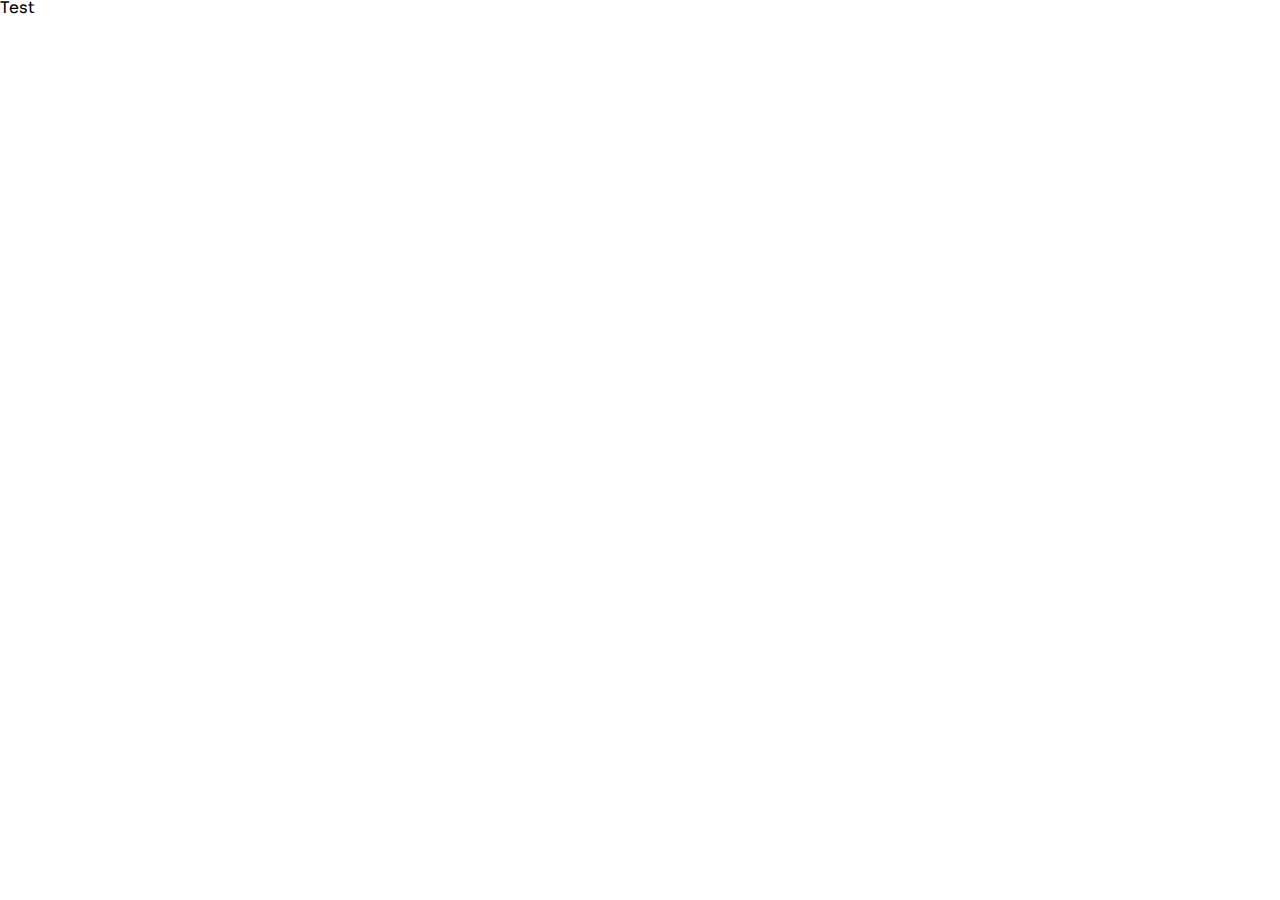
==== index.html @ 91baf174 "First commit" ====
<!DOCTYPE html>
<html lang="en">
  <head>
    <meta charset="UTF-8" />
    <meta name="viewport" content="width=device-width, initial-scale=1.0" />
    <title>Lucy - Established & Trusted Pet Care Service</title>

    <!-- Favicon -->
    <link
      rel="apple-touch-icon"
      sizes="57x57"
      href="./assets/favicon/apple-icon-57x57.png"
    />
    <link
      rel="apple-touch-icon"
      sizes="60x60"
      href="./assets/favicon/apple-icon-60x60.png"
    />
    <link
      rel="apple-touch-icon"
      sizes="72x72"
      href="./assets/favicon/apple-icon-72x72.png"
    />
    <link
      rel="apple-touch-icon"
      sizes="76x76"
      href="./assets/favicon/apple-icon-76x76.png"
    />
    <link
      rel="apple-touch-icon"
      sizes="114x114"
      href="./assets/favicon/apple-icon-114x114.png"
    />
    <link
      rel="apple-touch-icon"
      sizes="120x120"
      href="./assets/favicon/apple-icon-120x120.png"
    />
    <link
      rel="apple-touch-icon"
      sizes="144x144"
      href="./assets/favicon/apple-icon-144x144.png"
    />
    <link
      rel="apple-touch-icon"
      sizes="152x152"
      href="./assets/favicon/apple-icon-152x152.png"
    />
    <link
      rel="apple-touch-icon"
      sizes="180x180"
      href="./assets/favicon/apple-icon-180x180.png"
    />
    <link
      rel="icon"
      type="image/png"
      sizes="192x192"
      href="./assets/favicon/android-icon-192x192.png"
    />
    <link
      rel="icon"
      type="image/png"
      sizes="32x32"
      href="./assets/favicon/favicon-32x32.png"
    />
    <link
      rel="icon"
      type="image/png"
      sizes="96x96"
      href="./assets/favicon/favicon-96x96.png"
    />
    <link
      rel="icon"
      type="image/png"
      sizes="16x16"
      href="./assets/favicon/favicon-16x16.png"
    />
    <link rel="manifest" href="./assets/favicon/manifest.json" />
    <meta name="msapplication-TileColor" content="#ffffff" />
    <meta
      name="msapplication-TileImage"
      content="./assets/favicon/ms-icon-144x144.png"
    />
    <meta name="theme-color" content="#ffffff" />

    <!-- Reset CSS -->
    <link rel="stylesheet" href="./assets/css/reset.css" />

    <!-- Embed fonts -->
    <link rel="preconnect" href="https://fonts.googleapis.com" />
    <link rel="preconnect" href="https://fonts.gstatic.com" crossorigin />
    <link
      href="https://fonts.googleapis.com/css2?family=Poppins:wght@300;400;500;600&family=Sora:wght@400;600;700;800&display=swap"
      rel="stylesheet"
    />

    <!-- Styles -->
    <link rel="stylesheet" href="./assets/css/styles.css" />
  </head>
  <body>
    <h1>Test</h1>
  </body>
</html>
---- assets/css/styles.css ----
*,
&::before,
*::after {
  margin: 0;
  padding: 0;
  box-sizing: border-box;
  scroll-behavior: smooth;
}

html {
  font-size: 62.5%;
}

body {
  font-family: 'Poppins', sans-serif;
  font-size: 1.6rem;
}

h1,
h2,
h3,
h4,
h5,
h6 {
  font-family: 'Sora', sans-serif;
}

input,
textarea,
select,
button {
  font-size: inherit;
  font-family: inherit;
}
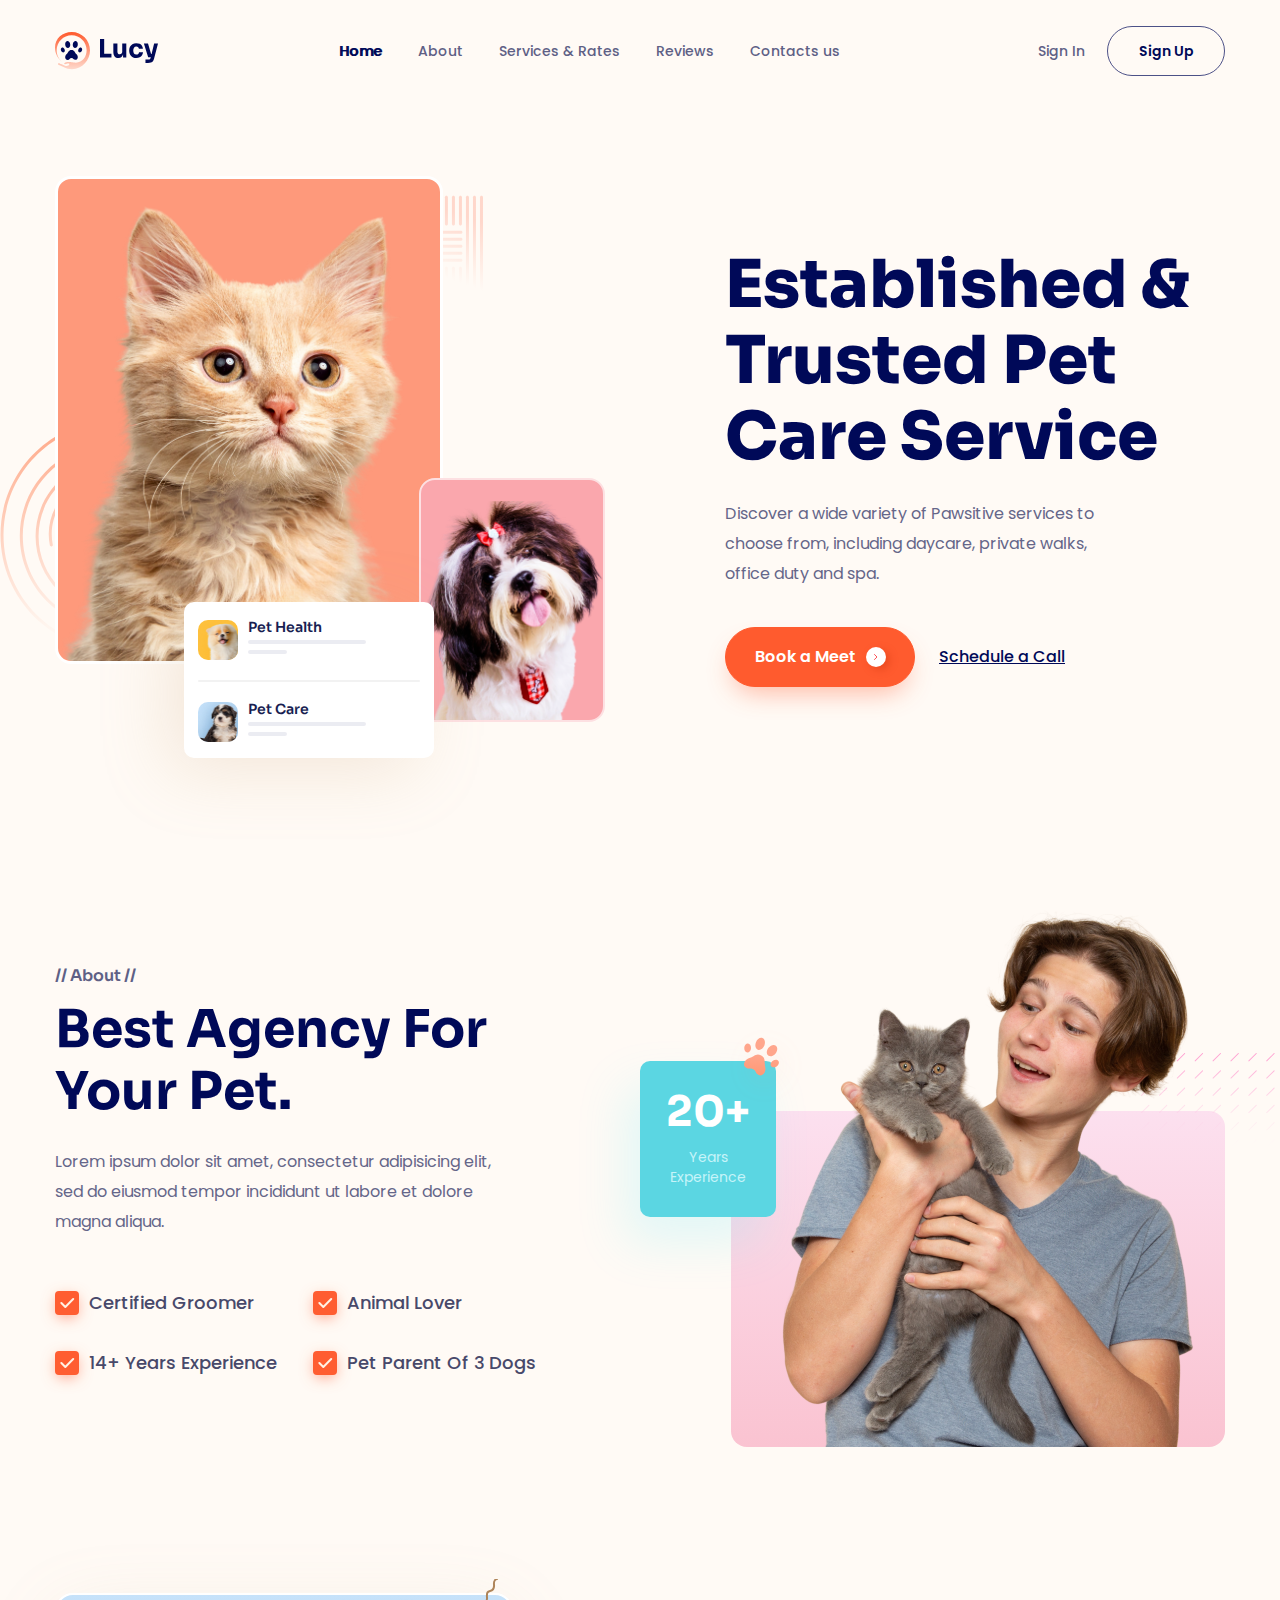
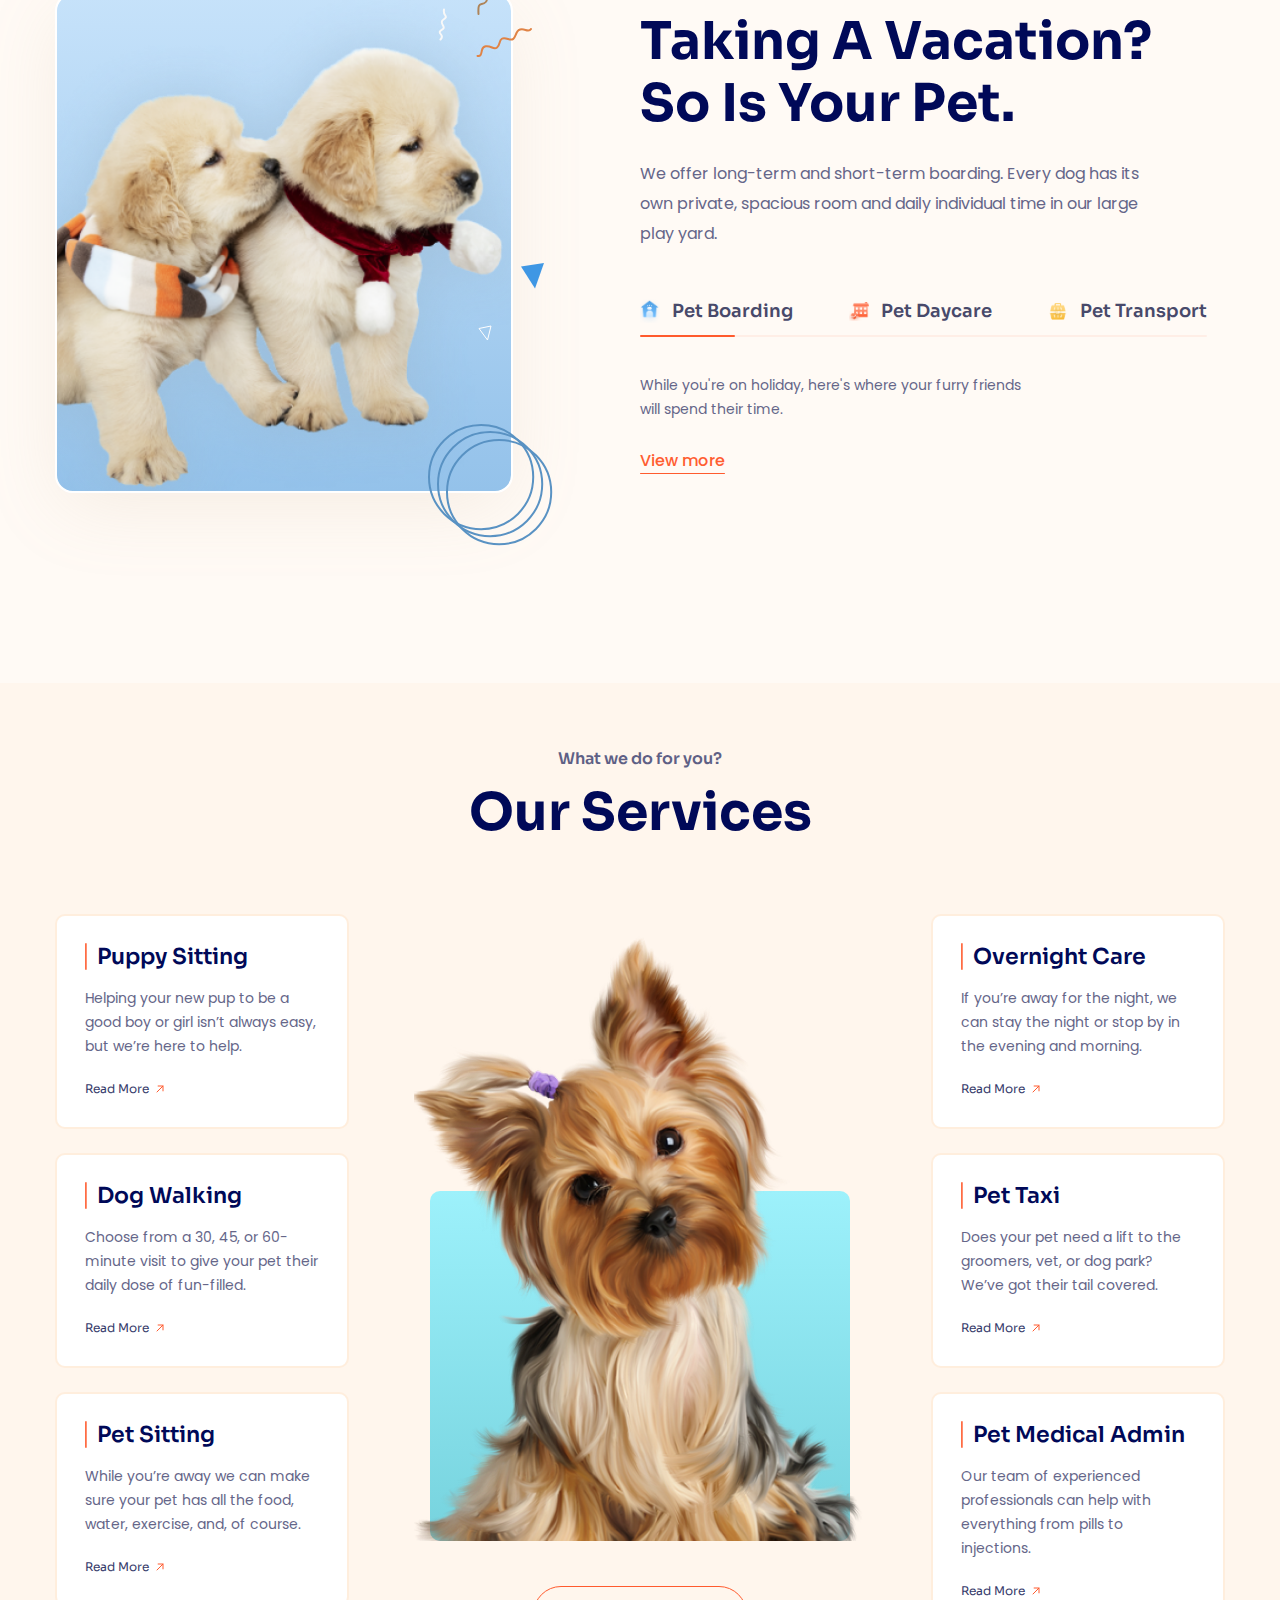
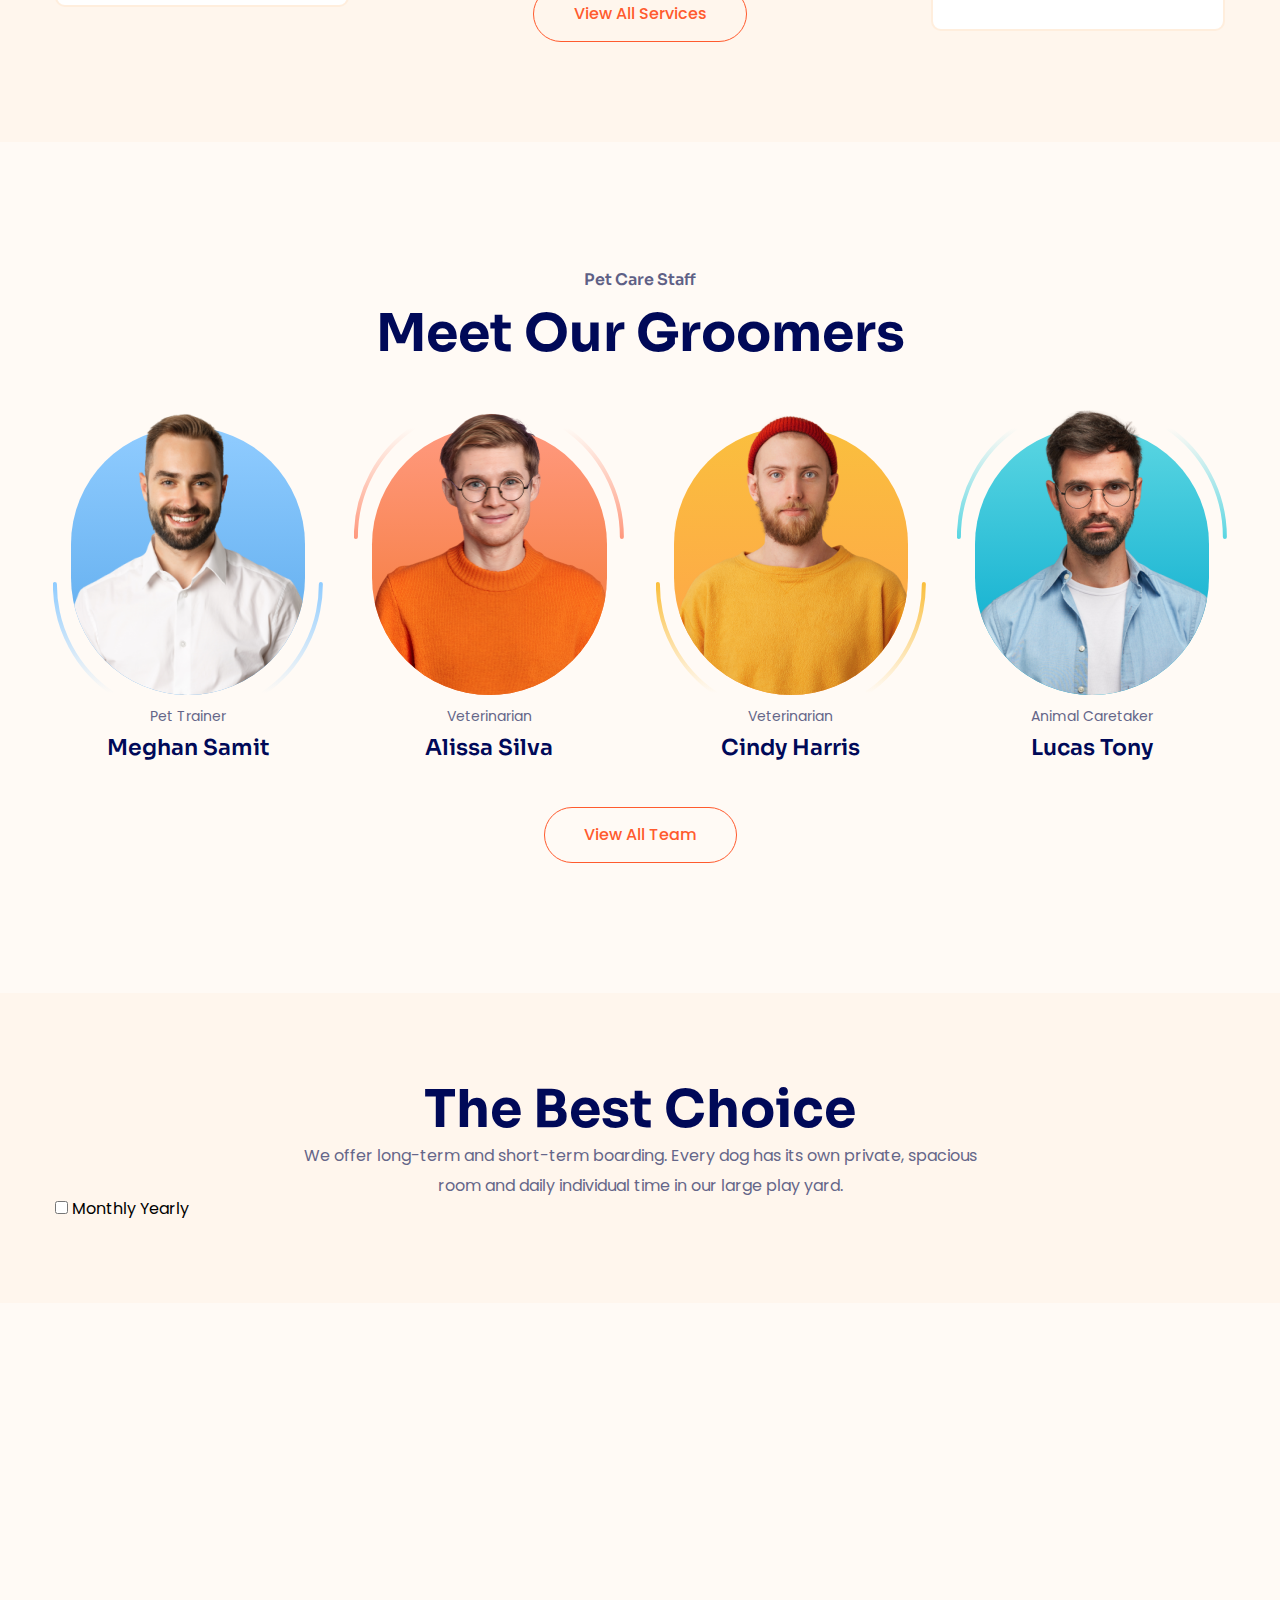
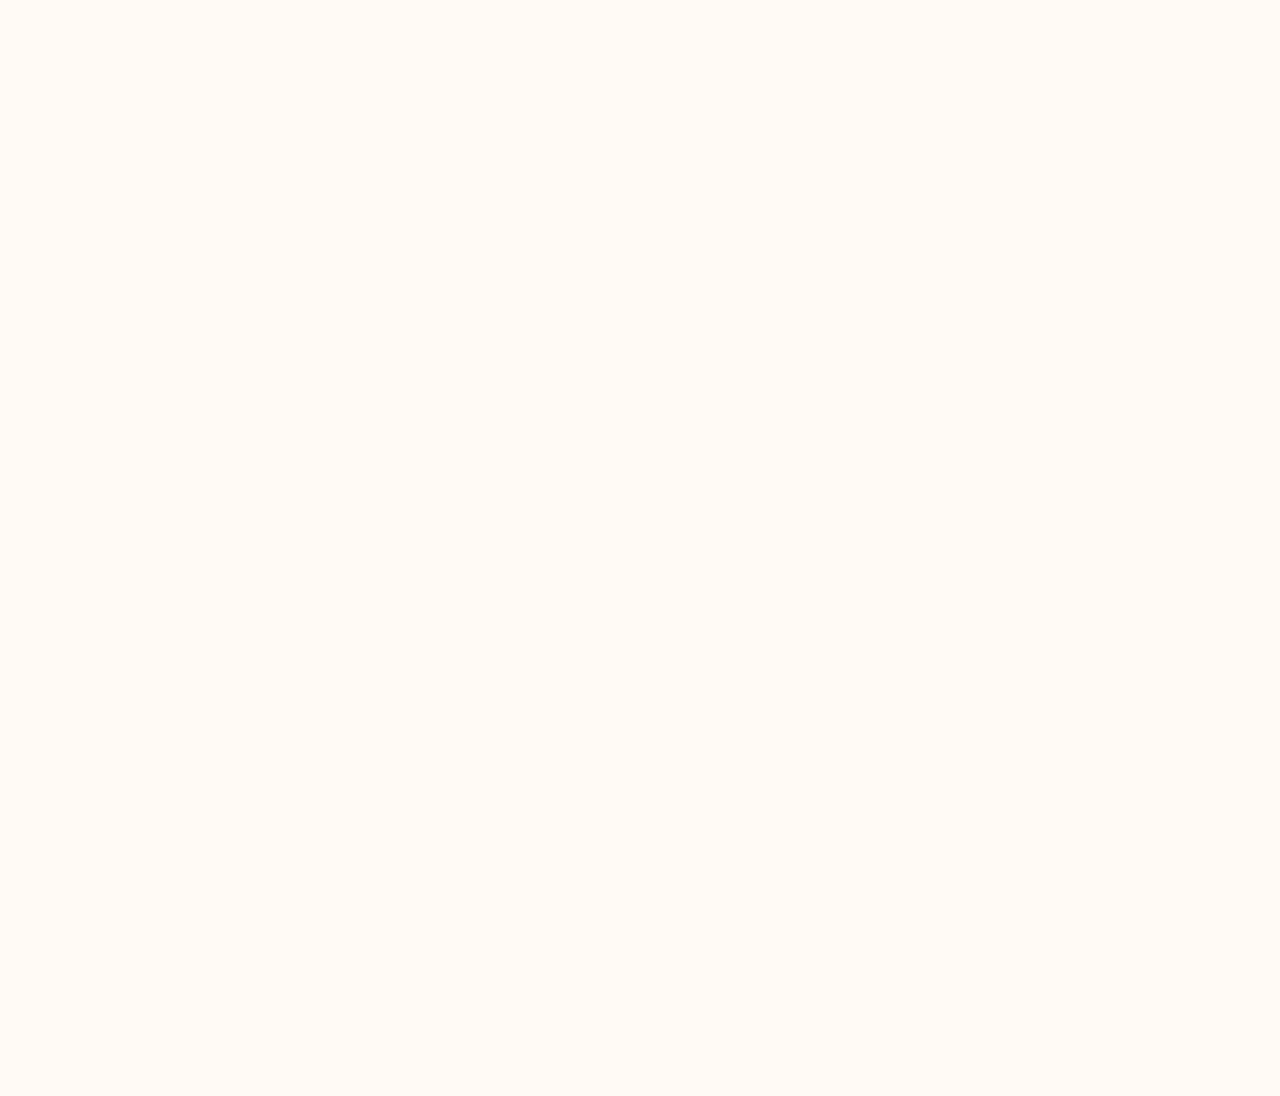
==== commit 79e3d130: "Save" ====
--- a/index.html
+++ b/index.html
@@ -98,6 +98,485 @@
     <link rel="stylesheet" href="./assets/css/styles.css" />
   </head>
   <body>
-    <h1>Test</h1>
+    <!-- Header -->
+    <header class="header">
+      <div class="container">
+        <div class="header__inner">
+          <!-- Logo -->
+          <img src="./assets/img/logo.svg" alt="Lucy" class="logo" />
+
+          <!-- Navbar -->
+          <nav class="navbar">
+            <ul class="navbar__list">
+              <li class="navbar__item">
+                <a href="#!" class="navbar__link active">Home</a>
+              </li>
+              <li class="navbar__item">
+                <a href="#!" class="navbar__link">About</a>
+              </li>
+              <li class="navbar__item">
+                <a href="#!" class="navbar__link">Services & Rates</a>
+              </li>
+              <li class="navbar__item">
+                <a href="#!" class="navbar__link">Reviews</a>
+              </li>
+              <li class="navbar__item">
+                <a href="#!" class="navbar__link">Contacts us</a>
+              </li>
+            </ul>
+          </nav>
+
+          <!-- Header action -->
+          <div class="header-action">
+            <a href="#!" class="header-action__link">Sign In</a>
+            <a href="#!" class="btn header-action__btn">Sign Up</a>
+          </div>
+        </div>
+      </div>
+    </header>
+
+    <!-- Hero -->
+    <section class="hero">
+      <div class="container">
+        <div class="hero__inner">
+          <!-- Hero media -->
+          <div class="hero__media">
+            <div class="hero__img-wrap">
+              <img src="./assets/img/pet-01.png" alt="" class="hero__img" />
+
+              <!-- Decorators -->
+              <img
+                src="./assets/img/decor-01.svg"
+                alt=""
+                class="hero__decor hero__decor-left"
+              />
+              <img
+                src="./assets/img/decor-02.svg"
+                alt=""
+                class="hero__decor hero__decor-right"
+              />
+            </div>
+
+            <div class="hero__img-wrap hero__img-wrap-small">
+              <img src="./assets/img/pet-02.png" alt="" class="hero__img" />
+            </div>
+
+            <div class="hero__list">
+              <section class="hero-list-item">
+                <img
+                  src="./assets/img/pet-03.png"
+                  alt=""
+                  class="hero-list-item__thumb"
+                />
+                <div class="hero-list-item__info">
+                  <p class="hero-list-item__title">Pet Health</p>
+                  <div class="hero-list-item__skeleton"></div>
+                  <div
+                    class="hero-list-item__skeleton"
+                    style="--width: 39px"
+                  ></div>
+                </div>
+              </section>
+
+              <div class="hero-list-item__separate"></div>
+
+              <section class="hero-list-item">
+                <img
+                  src="./assets/img/pet-04.png"
+                  alt=""
+                  class="hero-list-item__thumb"
+                />
+                <div class="hero-list-item__info">
+                  <p class="hero-list-item__title">Pet Care</p>
+                  <div class="hero-list-item__skeleton"></div>
+                  <div
+                    class="hero-list-item__skeleton"
+                    style="--width: 39px"
+                  ></div>
+                </div>
+              </section>
+            </div>
+          </div>
+
+          <!-- Hero content -->
+          <section class="hero__content">
+            <h1 class="hero__heading">
+              Established & Trusted Pet Care Service
+            </h1>
+            <p class="hero__desc">
+              Discover a wide variety of Pawsitive services to choose from,
+              including daycare, private walks, office duty and spa.
+            </p>
+            <div class="hero__row">
+              <a href="#!" class="btn btn--primary hero__cta-btn">
+                Book a Meet
+                <span class="btn__icon">
+                  <svg
+                    width="5"
+                    height="6"
+                    viewBox="0 0 5 6"
+                    fill="none"
+                    xmlns="http://www.w3.org/2000/svg"
+                  >
+                    <path
+                      d="M1.48584 0.5L3.98584 3L1.48584 5.5"
+                      stroke="#FD5056"
+                      stroke-linecap="round"
+                      stroke-linejoin="round"
+                    />
+                  </svg>
+                </span>
+              </a>
+              <a href="#!" class="hero__cta-link">Schedule a Call </a>
+            </div>
+          </section>
+        </div>
+      </div>
+    </section>
+
+    <main style="height: 5000px">
+      <!-- About -->
+      <section class="about">
+        <div class="container">
+          <div class="about__inner">
+            <section class="about__content">
+              <p class="about__label">// About //</p>
+              <h2 class="about__heading section-heading">
+                Best Agency For Your Pet.
+              </h2>
+              <p class="about__desc section-desc">
+                Lorem ipsum dolor sit amet, consectetur adipisicing elit, sed do
+                eiusmod tempor incididunt ut labore et dolore magna aliqua.
+              </p>
+              <div class="about__checklist">
+                <span class="about__check-item">Certified Groomer</span>
+                <span class="about__check-item">Animal Lover</span>
+                <span class="about__check-item">14+ Years Experience</span>
+                <span class="about__check-item">Pet Parent Of 3 Dogs</span>
+              </div>
+            </section>
+            <div class="about__media">
+              <!-- About card -->
+              <div class="about__card">
+                <p class="about__card-title">20+</p>
+                <p class="about__card-desc">Years Experience</p>
+                <img
+                  src="./assets/img/about-decor-01.svg"
+                  alt=""
+                  class="about__card-decor"
+                />
+              </div>
+
+              <!-- About image wrapper -->
+              <figure class="about__img-wrap">
+                <img
+                  src="./assets/img/about-01.png"
+                  alt=""
+                  class="about__img"
+                />
+              </figure>
+
+              <img
+                src="./assets/img/about-decor-02.svg"
+                alt=""
+                class="about__media-decor"
+              />
+            </div>
+            <div class="about__media">
+              <figure class="about__img-wrap about__img-wrap-bottom">
+                <img
+                  src="./assets/img/about-02.png"
+                  alt=""
+                  class="about__img about__img-bottom"
+                />
+
+                <!-- Decorators -->
+                <div>
+                  <img
+                    src="./assets/img/about-decor-03.svg"
+                    alt=""
+                    class="about__decor-img"
+                  />
+                  <img
+                    src="./assets/img/about-decor-04.svg"
+                    alt=""
+                    class="about__decor-img"
+                  />
+                  <img
+                    src="./assets/img/about-decor-05.svg"
+                    alt=""
+                    class="about__decor-img"
+                  />
+                  <img
+                    src="./assets/img/about-decor-06.svg"
+                    alt=""
+                    class="about__decor-img"
+                  />
+                  <img
+                    src="./assets/img/about-decor-07.svg"
+                    alt=""
+                    class="about__decor-img"
+                  />
+                  <img
+                    src="./assets/img/about-decor-08.svg"
+                    alt=""
+                    class="about__decor-img"
+                  />
+                  <img
+                    src="./assets/img/about-decor-08.svg"
+                    alt=""
+                    class="about__decor-img"
+                  />
+                  <img
+                    src="./assets/img/about-decor-08.svg"
+                    alt=""
+                    class="about__decor-img"
+                  />
+                </div>
+              </figure>
+            </div>
+            <section class="about__content">
+              <h2 class="section-heading">
+                Taking A Vacation? So Is Your Pet.
+              </h2>
+              <p class="section-desc about__desc-bottom">
+                We offer long-term and short-term boarding. Every dog has its
+                own private, spacious room and daily individual time in our
+                large play yard.
+              </p>
+              <div class="tab">
+                <ul class="tab__list">
+                  <li class="tab__item tab__item--active">
+                    <img
+                      src="./assets/icons/home.png"
+                      alt=""
+                      class="tab__icon"
+                    />
+                    <span class="tab__title">Pet Boarding</span>
+                  </li>
+                  <li class="tab__item">
+                    <img
+                      src="./assets/icons/heath.png"
+                      alt=""
+                      class="tab__icon"
+                    />
+                    <span class="tab__title">Pet Daycare</span>
+                  </li>
+                  <li class="tab__item">
+                    <img
+                      src="./assets/icons/bag.png"
+                      alt=""
+                      class="tab__icon"
+                    />
+                    <span class="tab__title">Pet Transport</span>
+                  </li>
+                </ul>
+                <div class="tab__contents">
+                  <div class="tab__content-item tab__content-item--active">
+                    <p class="tab__content-desc">
+                      While you're on holiday, here's where your furry friends
+                      will spend their time.
+                    </p>
+
+                    <a href="#!" class="tab__content-more">View more</a>
+                  </div>
+                  <div class="tab__content-item">
+                    <p class="tab__content-desc">
+                      While you're on holiday, here's where your furry friends
+                      will spend their time.
+                    </p>
+
+                    <a href="#!" class="tab__content-more">View more</a>
+                  </div>
+                  <div class="tab__content-item">
+                    <p class="tab__content-desc">
+                      While you're on holiday, here's where your furry friends
+                      will spend their time.
+                    </p>
+
+                    <a href="#!" class="tab__content-more">View more</a>
+                  </div>
+                </div>
+              </div>
+            </section>
+          </div>
+        </div>
+      </section>
+
+      <!-- Service -->
+      <section class="service">
+        <div class="container">
+          <section class="service__top">
+            <p class="service__desc">What we do for you?</p>
+            <h2 class="section-heading">Our Services</h2>
+          </section>
+
+          <div class="service__body">
+            <div class="service__column">
+              <article class="service-item">
+                <h3>
+                  <a href="#!" class="service-item__heading">Puppy Sitting</a>
+                </h3>
+                <p class="service-item__desc">
+                  Helping your new pup to be a good boy or girl isn’t always
+                  easy, but we’re here to help.
+                </p>
+                <a href="#!" class="service-item__more"> Read More </a>
+              </article>
+              <article class="service-item">
+                <h3>
+                  <a href="#!" class="service-item__heading">Dog Walking</a>
+                </h3>
+                <p class="service-item__desc">
+                  Choose from a 30, 45, or 60-minute visit to give your pet
+                  their daily dose of fun-filled.
+                </p>
+                <a href="#!" class="service-item__more"> Read More </a>
+              </article>
+              <article class="service-item">
+                <h3>
+                  <a href="#!" class="service-item__heading">Pet Sitting</a>
+                </h3>
+                <p class="service-item__desc">
+                  While you’re away we can make sure your pet has all the food,
+                  water, exercise, and, of course.
+                </p>
+                <a href="#!" class="service-item__more"> Read More </a>
+              </article>
+            </div>
+            <div class="service__column">
+              <figure class="service__media">
+                <img
+                  src="./assets/img/service-01.png"
+                  alt=""
+                  class="service__img"
+                />
+              </figure>
+              <div class="service__cta-wrap">
+                <a href="#!" class="btn service__cta">View All Services</a>
+              </div>
+            </div>
+            <div class="service__column">
+              <article class="service-item">
+                <h3>
+                  <a href="#!" class="service-item__heading">Overnight Care</a>
+                </h3>
+                <p class="service-item__desc">
+                  If you’re away for the night, we can stay the night or stop by
+                  in the evening and morning.
+                </p>
+                <a href="#!" class="service-item__more"> Read More </a>
+              </article>
+              <article class="service-item">
+                <h3><a href="#!" class="service-item__heading">Pet Taxi</a></h3>
+                <p class="service-item__desc">
+                  Does your pet need a lift to the groomers, vet, or dog park?
+                  We’ve got their tail covered.
+                </p>
+                <a href="#!" class="service-item__more"> Read More </a>
+              </article>
+              <article class="service-item">
+                <h3>
+                  <a href="#!" class="service-item__heading"
+                    >Pet Medical Admin</a
+                  >
+                </h3>
+                <p class="service-item__desc">
+                  Our team of experienced professionals can help with everything
+                  from pills to injections.
+                </p>
+                <a href="#!" class="service-item__more"> Read More </a>
+              </article>
+            </div>
+          </div>
+        </div>
+      </section>
+
+      <!-- Staff -->
+      <section class="staff">
+        <div class="container">
+          <p class="staff__desc">Pet Care Staff</p>
+          <h2 class="section-heading staff__heading">Meet Our Groomers</h2>
+
+          <div class="staff__list">
+            <article class="staff-item">
+              <figure class="staff-item__img-wrap">
+                <img
+                  src="./assets/img/staff-01.png"
+                  alt="Meghan Samit"
+                  class="staff-item__img"
+                />
+              </figure>
+              <p class="staff-item__title">Pet Trainer</p>
+              <h3 class="staff-item__name">Meghan Samit</h3>
+            </article>
+            <article class="staff-item">
+              <figure class="staff-item__img-wrap">
+                <img
+                  src="./assets/img/staff-02.png"
+                  alt="Alissa Silva"
+                  class="staff-item__img"
+                />
+              </figure>
+              <p class="staff-item__title">Veterinarian</p>
+              <h3 class="staff-item__name">Alissa Silva</h3>
+            </article>
+            <article class="staff-item">
+              <figure class="staff-item__img-wrap">
+                <img
+                  src="./assets/img/staff-03.png"
+                  alt="Cindy Harris"
+                  class="staff-item__img"
+                />
+              </figure>
+              <p class="staff-item__title">Veterinarian</p>
+              <h3 class="staff-item__name">Cindy Harris</h3>
+            </article>
+            <article class="staff-item">
+              <figure class="staff-item__img-wrap">
+                <img
+                  src="./assets/img/staff-04.png"
+                  alt="Lucas Tony"
+                  class="staff-item__img"
+                />
+              </figure>
+              <p class="staff-item__title">Animal Caretaker</p>
+              <h3 class="staff-item__name">Lucas Tony</h3>
+            </article>
+          </div>
+
+          <div class="staff__cta-wrap">
+            <a href="#!" class="btn staff__cta">View All Team</a>
+          </div>
+        </div>
+      </section>
+
+      <!-- Pricing -->
+      <section class="pricing">
+        <div class="container">
+          <h2 class="section-heading pricing__heading">The Best Choice</h2>
+          <p class="section-desc pricing__desc">
+            We offer long-term and short-term boarding. Every dog has its own
+            private, spacious room and daily individual time in our large play
+            yard.
+          </p>
+
+          <div class="pricing__switch-wrap">
+            <div class="pricing__switch">
+              <input
+                type="checkbox"
+                name=""
+                id="pricing-switch"
+                class="pricing__switch-input"
+              />
+              <label for="" class="pricing__switch-label">
+                <span class="pricing__switch-value">Monthly</span>
+                <span class="pricing__switch-value">Yearly</span>
+              </label>
+            </div>
+          </div>
+        </div>
+      </section>
+    </main>
   </body>
 </html>
--- a/assets/css/styles.css
+++ b/assets/css/styles.css
@@ -7,6 +7,10 @@
   scroll-behavior: smooth;
 }
 
+:root {
+  --primary-color: #ff5b2e;
+}
+
 html {
   font-size: 62.5%;
 }
@@ -14,6 +18,12 @@
 body {
   font-family: 'Poppins', sans-serif;
   font-size: 1.6rem;
+  background: #fffaf5;
+}
+
+/* Common */
+a {
+  text-decoration: none;
 }
 
 h1,
@@ -32,3 +42,785 @@
   font-size: inherit;
   font-family: inherit;
 }
+
+.container {
+  width: 1170px;
+  max-width: calc(100% - 48px);
+  margin: 0 auto;
+}
+
+.btn {
+  --height: 56px;
+  display: inline-flex;
+  align-items: center;
+  justify-content: center;
+  min-width: 130px;
+  height: var(--height);
+  line-height: var(--height);
+  border-radius: 99px;
+  border: 1px solid rgba(0, 9, 88, 0.7);
+  color: #000958;
+  text-align: center;
+  font-size: 1.4rem;
+  font-weight: 600;
+}
+
+.btn::hover {
+  cursor: pointer;
+  opacity: 0.9;
+}
+
+.btn--primary {
+  color: #fff;
+  background: var(--primary-color);
+  border-color: var(--primary-color);
+}
+
+.btn__icon {
+  margin-left: 10px;
+  display: flex;
+  align-items: center;
+  justify-content: center;
+  width: 20px;
+  height: 20px;
+  border-radius: 50%;
+  background: #fff;
+  box-shadow: 4px 3px 10px -1px rgba(191, 41, 0, 0.4);
+}
+
+.section-heading {
+  color: #000958;
+  font-size: 5.2rem;
+  font-weight: 700;
+  line-height: 6.2rem;
+}
+
+.section-desc {
+  margin-top: 24px;
+  color: #656689;
+  font-size: 1.6rem;
+  line-height: 3rem;
+}
+
+/* Header */
+.header {
+  padding: 26px 0;
+}
+
+.header__inner {
+  display: flex;
+  align-items: center;
+  justify-content: space-between;
+}
+
+.navbar__list {
+  display: flex;
+}
+
+.navbar__link,
+.header-action__link {
+  padding: 8px 18px;
+  color: #5e6085;
+  font-size: 1.4rem;
+  font-weight: 500;
+  line-height: 1;
+}
+
+.navbar__link.active,
+.navbar__link:hover {
+  color: #000958;
+  text-shadow: 1px 0 0 currentColor;
+}
+
+.header-action__btn {
+  --height: 50px;
+  min-width: 118px;
+}
+
+/* Hero */
+.hero {
+  margin-top: 74px;
+}
+
+.hero__inner {
+  display: flex;
+  align-items: center;
+  justify-content: space-between;
+  column-gap: 120px;
+}
+
+.hero__media {
+  position: relative;
+  display: flex;
+  padding-bottom: 94px;
+}
+
+.hero__img-wrap {
+  position: relative;
+  display: flex;
+  align-items: flex-end;
+  justify-content: center;
+  width: 388px;
+  height: 488px;
+  background: #fe997b;
+  border-radius: 16px;
+  border: 3px solid #fff;
+}
+
+.hero__img {
+  max-width: 100%;
+  max-height: 100%;
+  border-radius: inherit;
+}
+
+.hero__decor {
+  position: absolute;
+  z-index: -1;
+}
+
+.hero__decor-left {
+  left: -58px;
+  bottom: 10px;
+}
+
+.hero__decor-right {
+  top: 16px;
+  right: -43px;
+}
+
+.hero__img-wrap-small {
+  align-self: flex-end;
+  width: 186px;
+  height: 244px;
+  margin: 0 0 -58px -24px;
+  border: 2px solid #fde0e2;
+  border-radius: 16px;
+  background: #faa7ad;
+}
+
+.hero__list {
+  position: absolute;
+  left: 129px;
+  bottom: 0;
+  width: 250px;
+  height: 156px;
+  padding: 18px 14px;
+  border-radius: 10px;
+  background: #fff;
+  box-shadow: -17px 14px 68px -4px rgba(207, 174, 132, 0.25);
+}
+
+.hero-list-item {
+  display: flex;
+}
+
+.hero-list-item__thumb {
+  width: 40px;
+  height: 40px;
+  border-radius: 10px;
+  object-fit: cover;
+  background: #fec23f;
+}
+
+.hero-list-item__info {
+  margin-left: 10px;
+}
+
+.hero-list-item__title {
+  font-family: 'Sora', sans-serif;
+  color: #181e52;
+  font-size: 1.4rem;
+  font-weight: 600;
+  line-height: 1;
+}
+
+.hero-list-item__skeleton {
+  margin-top: 6px;
+  width: var(--width, 118px);
+  height: 4px;
+  border-radius: 10px;
+  opacity: 0.08;
+  background: #000958;
+}
+
+.hero-list-item__separate {
+  width: 100%;
+  height: 2px;
+  margin: 20px 0px;
+  background: #f2f2f2;
+  border-radius: 99px;
+}
+
+.hero-list-item:nth-of-type(2) .hero-list-item__thumb {
+  background: #c6e2fa;
+}
+
+.hero__heading {
+  color: #000958;
+  font-size: 6.6rem;
+  font-weight: 800;
+  line-height: 7.6rem;
+}
+
+.hero__desc {
+  margin-top: 24px;
+  width: 391px;
+  color: #656689;
+  font-size: 1.6rem;
+  line-height: 3rem;
+}
+
+.hero__row {
+  display: flex;
+  align-items: center;
+  margin-top: 38px;
+}
+
+.hero__cta-btn {
+  --height: 60px;
+  min-width: 190px;
+  font-size: 1.6rem;
+  box-shadow: 0px 13px 26px -8px rgba(255, 91, 46, 0.42);
+}
+
+.hero__cta-link {
+  margin-left: 24px;
+  color: #000958;
+  font-size: 1.6rem;
+  font-weight: 500;
+  line-height: 1;
+  text-decoration: underline;
+}
+
+/* About */
+.about {
+  margin-top: 138px;
+}
+
+.about__inner {
+  display: grid;
+  grid-template-columns: 1fr 1fr;
+  align-items: center;
+  row-gap: 146px;
+}
+
+.about__label {
+  font-family: 'Sora', sans-serif;
+  color: #5e6085;
+  font-size: 1.6rem;
+  font-weight: 600;
+  line-height: 1;
+}
+
+.about__heading {
+  margin-top: 15px;
+}
+
+.about__heading,
+.about__desc {
+  width: 444px;
+}
+
+.about__checklist {
+  margin-top: 54px;
+  display: grid;
+  grid-template-columns: auto auto;
+  justify-content: flex-start;
+  gap: 36px;
+}
+
+.about__check-item {
+  position: relative;
+  display: flex;
+  align-items: center;
+  column-gap: 10px;
+  color: #48496a;
+  font-size: 1.8rem;
+  font-weight: 500;
+  line-height: 1;
+}
+
+.about__check-item::before {
+  content: '';
+  display: inline-block;
+  width: 24px;
+  height: 24px;
+  background: #ff5d31;
+  box-shadow: 0px 4px 15px -3px rgba(255, 93, 49, 0.69);
+  border-radius: 4px;
+}
+
+.about__check-item::after {
+  content: url('../icons/check.svg');
+  position: absolute;
+  top: 2px;
+  left: 5px;
+}
+
+.about__media {
+  position: relative;
+}
+
+.about__card {
+  position: absolute;
+  top: 165px;
+  left: 0;
+  width: 136px;
+  padding: 30px 26px;
+  border-radius: 10px;
+  background: #5bd6e2;
+  box-shadow: -15px 26px 48px 0px rgba(85, 240, 255, 0.17);
+  text-align: center;
+}
+
+.about__card-title {
+  font-family: 'Sora', sans-serif;
+  color: #fff;
+  font-size: 4.2rem;
+  font-weight: 700;
+  line-height: 1;
+}
+
+.about__card-desc {
+  margin-top: 14px;
+  color: #c6f4f9;
+  font-size: 1.4rem;
+  line-height: 2rem;
+}
+
+.about__card-decor {
+  position: absolute;
+  top: -39px;
+  right: -32px;
+}
+
+.about__img-wrap {
+  position: relative;
+  width: 494px;
+  margin-left: auto;
+}
+
+.about__img-wrap::after {
+  content: '';
+  position: absolute;
+  inset: auto 0 0 0;
+  height: 336px;
+  border-radius: 16px;
+  background: linear-gradient(180deg, #fce0ef 0%, #fac3d1 100%);
+  z-index: -1;
+}
+
+.about__img {
+  display: block;
+  width: 450px;
+  margin: 0 auto;
+}
+
+.about__media-decor {
+  position: absolute;
+  top: 157px;
+  right: -50px;
+  z-index: -1;
+}
+
+.about__img-wrap-bottom {
+  margin-left: 0;
+  width: 458px;
+  border-radius: 18px;
+  border: 2px solid #fff;
+  background: linear-gradient(180deg, #c6e2fa 0%, #94c2ea 100%);
+  box-shadow: 0px 17px 77px -8px rgba(190, 165, 139, 0.17);
+}
+
+.about__img-wrap-bottom::after {
+  content: none;
+}
+
+.about__img-bottom {
+  width: 100%;
+}
+
+.about__decor-img {
+  position: absolute;
+}
+
+.about__decor-img:nth-child(1) {
+  top: 13px;
+  right: 64px;
+}
+
+.about__decor-img:nth-child(2) {
+  top: -16px;
+  right: 13px;
+}
+
+.about__decor-img:nth-child(3) {
+  top: 33px;
+  right: -21px;
+}
+
+.about__decor-img:nth-child(4) {
+  top: 268px;
+  right: -33px;
+}
+
+.about__decor-img:nth-child(5) {
+  bottom: 150px;
+  right: 19px;
+}
+
+.about__decor-img:nth-child(6) {
+  right: -24px;
+  bottom: -40px;
+}
+
+.about__decor-img:nth-child(7) {
+  right: -33px;
+  bottom: -47px;
+}
+
+.about__decor-img:nth-child(8) {
+  right: -42px;
+  bottom: -55px;
+}
+
+.about__desc-bottom {
+  width: 511px;
+  margin-bottom: 50px;
+}
+
+.tab__list {
+  position: relative;
+  display: inline-flex;
+  column-gap: 56px;
+}
+
+.tab__list::after,
+.tab__item--active::after,
+.tab__content-more::after {
+  content: '';
+  position: absolute;
+  left: 0;
+  right: 0;
+  bottom: 0;
+  height: 2px;
+  opacity: 0.07;
+  border-radius: 1px;
+  background: #ff5b2e;
+}
+
+.tab__item--active::after {
+  width: 95px;
+  opacity: 1;
+}
+
+.tab__item {
+  position: relative;
+  display: flex;
+  align-items: center;
+  column-gap: 12px;
+  padding-bottom: 14px;
+  cursor: pointer;
+}
+
+.tab__icon {
+  width: 20px;
+}
+
+.tab__title {
+  font-family: 'Sora', sans-serif;
+  color: #48496a;
+  font-size: 1.8rem;
+  font-weight: 600;
+  line-height: 1;
+}
+
+.tab__contents {
+  padding-top: 36px;
+}
+
+.tab__content-item {
+  display: none;
+}
+
+.tab__content-item--active {
+  display: block;
+}
+
+.tab__content-desc {
+  width: 391px;
+  color: #656689;
+  font-size: 1.4rem;
+  line-height: 2.4rem;
+}
+
+.tab__content-more {
+  position: relative;
+  margin-top: 32px;
+  padding-bottom: 5px;
+  display: inline-block;
+  color: #ff5d31;
+  font-size: 1.6rem;
+  font-weight: 500;
+  line-height: 1;
+}
+
+.tab__content-more::after {
+  opacity: 1;
+  height: 1.5px;
+}
+
+/* Service */
+.service {
+  margin-top: 190px;
+  padding: 68px 0 100px;
+  background: #fff6ed;
+}
+
+.service__top {
+  text-align: center;
+}
+
+.service__desc,
+.staff__desc {
+  font-family: 'Sora', sans-serif;
+  margin-bottom: 15px;
+  color: #5e6085;
+  font-size: 1.6rem;
+  font-weight: 600;
+  line-height: 1;
+}
+
+.service__body {
+  display: grid;
+  grid-template-columns: auto 1fr auto;
+  column-gap: 65px;
+  margin-top: 70px;
+}
+
+.service-item {
+  width: 294px;
+  padding: 30px 28px;
+  border-radius: 10px;
+  border: 2px solid rgba(255, 188, 122, 0.26);
+  background: #fff;
+}
+
+.service-item + .service-item {
+  margin-top: 24px;
+}
+
+.service-item__heading {
+  position: relative;
+  padding-left: 12px;
+  color: #000958;
+  font-size: 2.2rem;
+  font-weight: 600;
+  line-height: 1;
+}
+
+.service-item__heading::before {
+  content: '';
+  position: absolute;
+  inset: 0 auto 0 0;
+  display: inline-block;
+  width: 2px;
+  border-radius: 1px;
+  background: linear-gradient(90deg, #ff5b2e 0.39%, #ffa187 100.29%);
+}
+
+.service-item__desc {
+  margin-top: 18px;
+  color: #656689;
+  font-size: 1.4rem;
+  line-height: 2.4rem;
+}
+
+.service-item__more {
+  font-family: 'Sora', sans-serif;
+  display: inline-flex;
+  align-items: center;
+  margin-top: 24px;
+  color: #34396a;
+  font-size: 1.2rem;
+  line-height: 1;
+}
+
+.service-item__more::after {
+  content: url('../icons/arrow-up-right.svg');
+  margin: 1px 0 0 5px;
+}
+
+.service__media {
+  position: relative;
+  margin-top: 18px;
+}
+
+.service__media::after {
+  content: '';
+  position: absolute;
+  left: 16px;
+  right: 16px;
+  bottom: 0;
+  height: 350px;
+  border-radius: 10px;
+  background: linear-gradient(180deg, #9df1fb 0%, #73d0db 108.14%);
+}
+
+.service__img {
+  width: 100%;
+  position: relative;
+  display: block;
+  z-index: 1;
+}
+
+.service__cta-wrap {
+  display: flex;
+  justify-content: center;
+  margin-top: 45px;
+}
+
+.service__cta {
+  min-width: 214px;
+  color: #ff5b2e;
+  border-color: currentColor;
+  font-size: 1.6rem;
+  font-weight: 500;
+}
+
+/* Staff */
+.staff {
+  padding: 130px 0;
+}
+
+.staff__desc,
+.staff__heading {
+  text-align: center;
+}
+
+.staff__list {
+  margin-top: 45px;
+  display: grid;
+  grid-template-columns: repeat(4, 1fr);
+  column-gap: 35px;
+}
+
+.staff-item {
+  text-align: center;
+}
+
+.staff-item__img-wrap {
+  position: relative;
+  margin: 0 16px;
+  border-radius: 130px;
+}
+
+.staff-item__img-wrap::before {
+  content: '';
+  position: absolute;
+  left: 0;
+  bottom: 0;
+  width: 100%;
+  height: 94%;
+  border-radius: 130px;
+  background: linear-gradient(180deg, #90ccff 0%, #59a8eb 95.96%);
+}
+
+.staff-item__img-wrap::after {
+  content: '';
+  position: absolute;
+  left: 50%;
+  bottom: 0;
+  transform: translateX(-50%);
+  width: calc(100% + 36px);
+  height: 100%;
+  background-repeat: no-repeat;
+  background-position: bottom;
+  background-size: 100%;
+}
+
+.staff-item:nth-child(1) .staff-item__img-wrap::after {
+  background-image: url('../img/staff-decor-01.svg');
+}
+
+.staff-item:nth-child(2) .staff-item__img-wrap::before {
+  background: linear-gradient(180deg, #ff997e 0%, #f3752e 100%);
+}
+
+.staff-item:nth-child(2) .staff-item__img-wrap::after {
+  background-image: url('../img/staff-decor-02.svg');
+}
+
+.staff-item:nth-child(3) .staff-item__img-wrap::before {
+  background: linear-gradient(180deg, #fabf3e 0%, #ffa14a 100%);
+}
+
+.staff-item:nth-child(3) .staff-item__img-wrap::after {
+  background-image: url('../img/staff-decor-03.svg');
+}
+
+.staff-item:nth-child(4) .staff-item__img-wrap::before {
+  background: linear-gradient(180deg, #5bd6e2 0%, #00a7cc 100%);
+}
+
+.staff-item:nth-child(4) .staff-item__img-wrap::after {
+  background-image: url('../img/staff-decor-04.svg');
+}
+
+.staff-item:nth-child(even) .staff-item__img-wrap::after {
+  background-position: 0 16px;
+}
+
+.staff-item__img {
+  position: relative;
+  z-index: 1;
+  display: block;
+  width: 100%;
+  border-radius: inherit;
+}
+
+.staff-item__title {
+  margin-top: 14px;
+  color: #656689;
+  font-size: 1.4rem;
+  line-height: 1;
+}
+
+.staff-item__name {
+  font-family: 'Sora', sans-serif;
+  margin-top: 14px;
+  color: #000958;
+  font-size: 2.2rem;
+  font-weight: 600;
+  line-height: 1; /* 100% */
+}
+
+.staff__cta-wrap {
+  margin-top: 48px;
+  display: flex;
+  justify-content: center;
+}
+
+.staff__cta {
+  min-width: 193px;
+  color: #ff5b2e;
+  border-color: currentColor;
+  font-size: 1.6rem;
+  font-weight: 500;
+}
+
+/* Pricing */
+.pricing {
+  padding: 86px 0;
+  background: #fff6ed;
+}
+
+.pricing__heading,
+.pricing__desc {
+  text-align: center;
+}
+
+.pricing__desc {
+  width: 709px;
+  margin: 0 auto;
+}
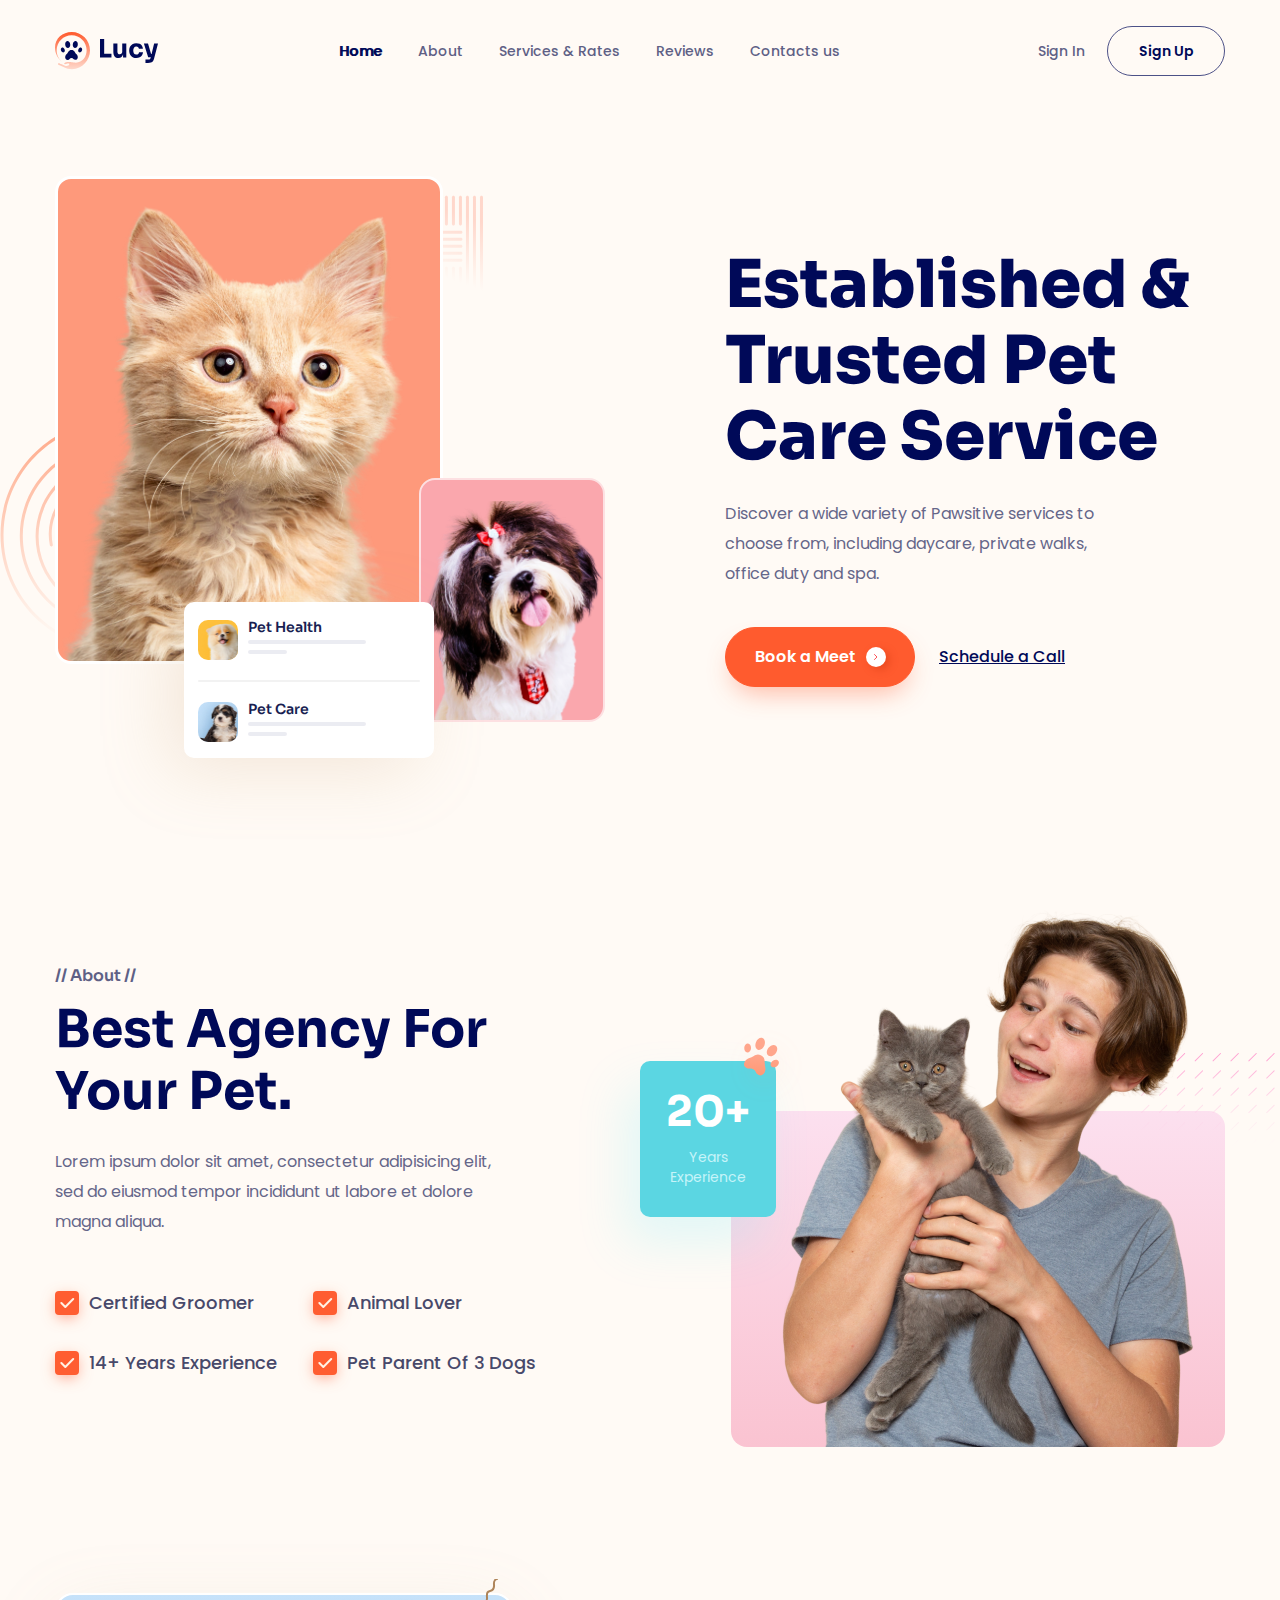
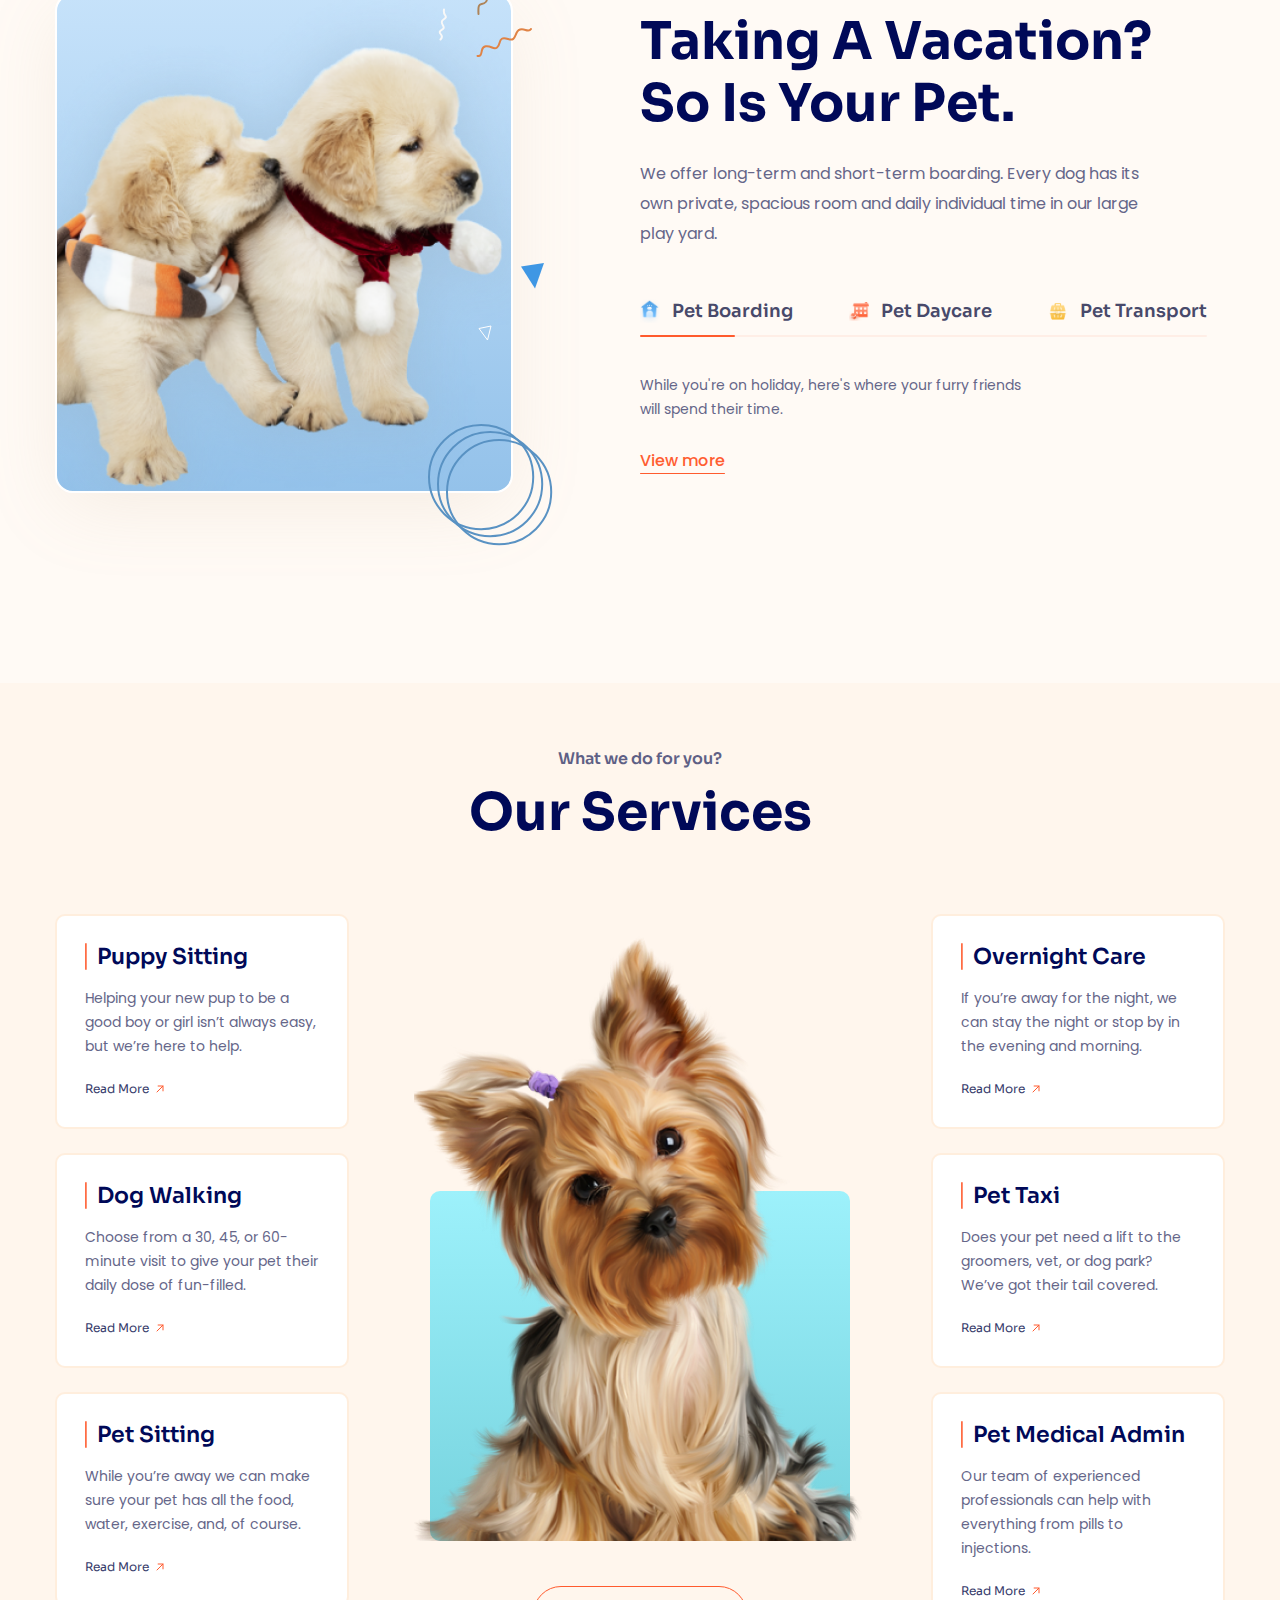
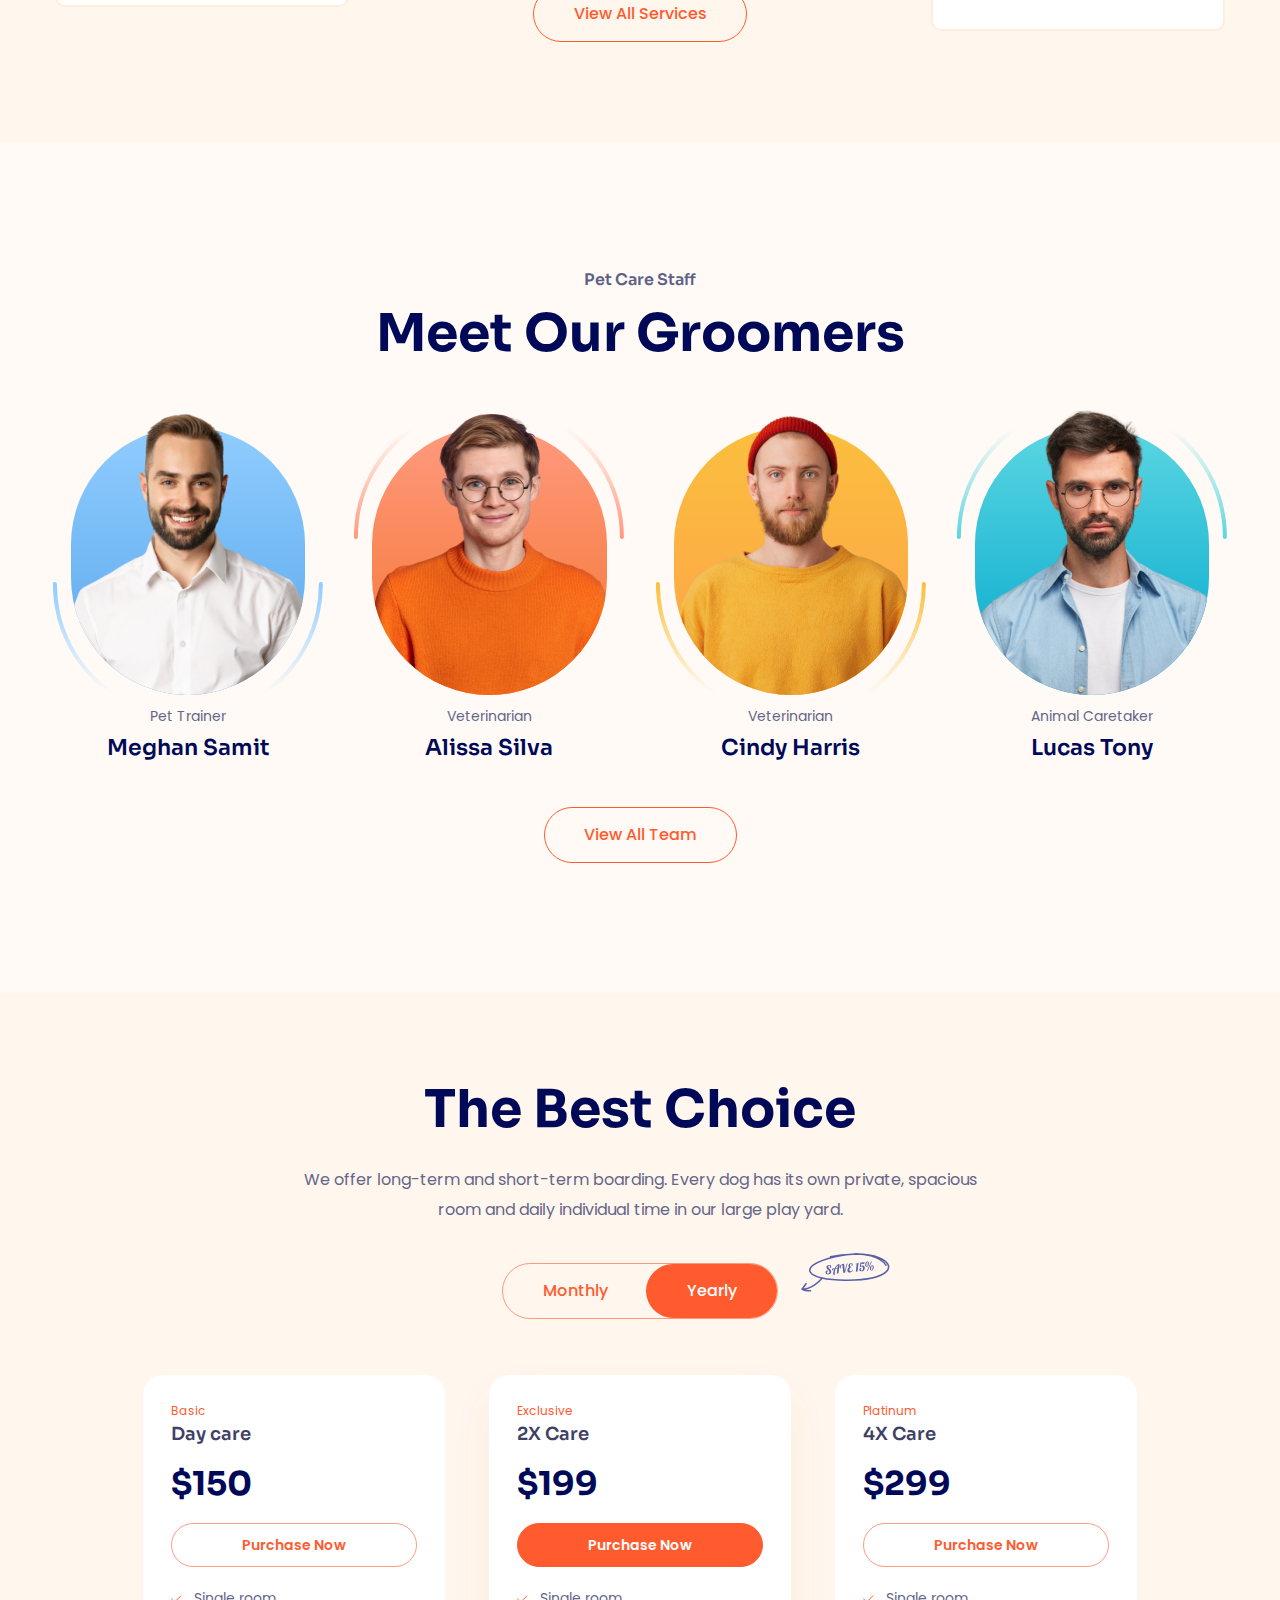
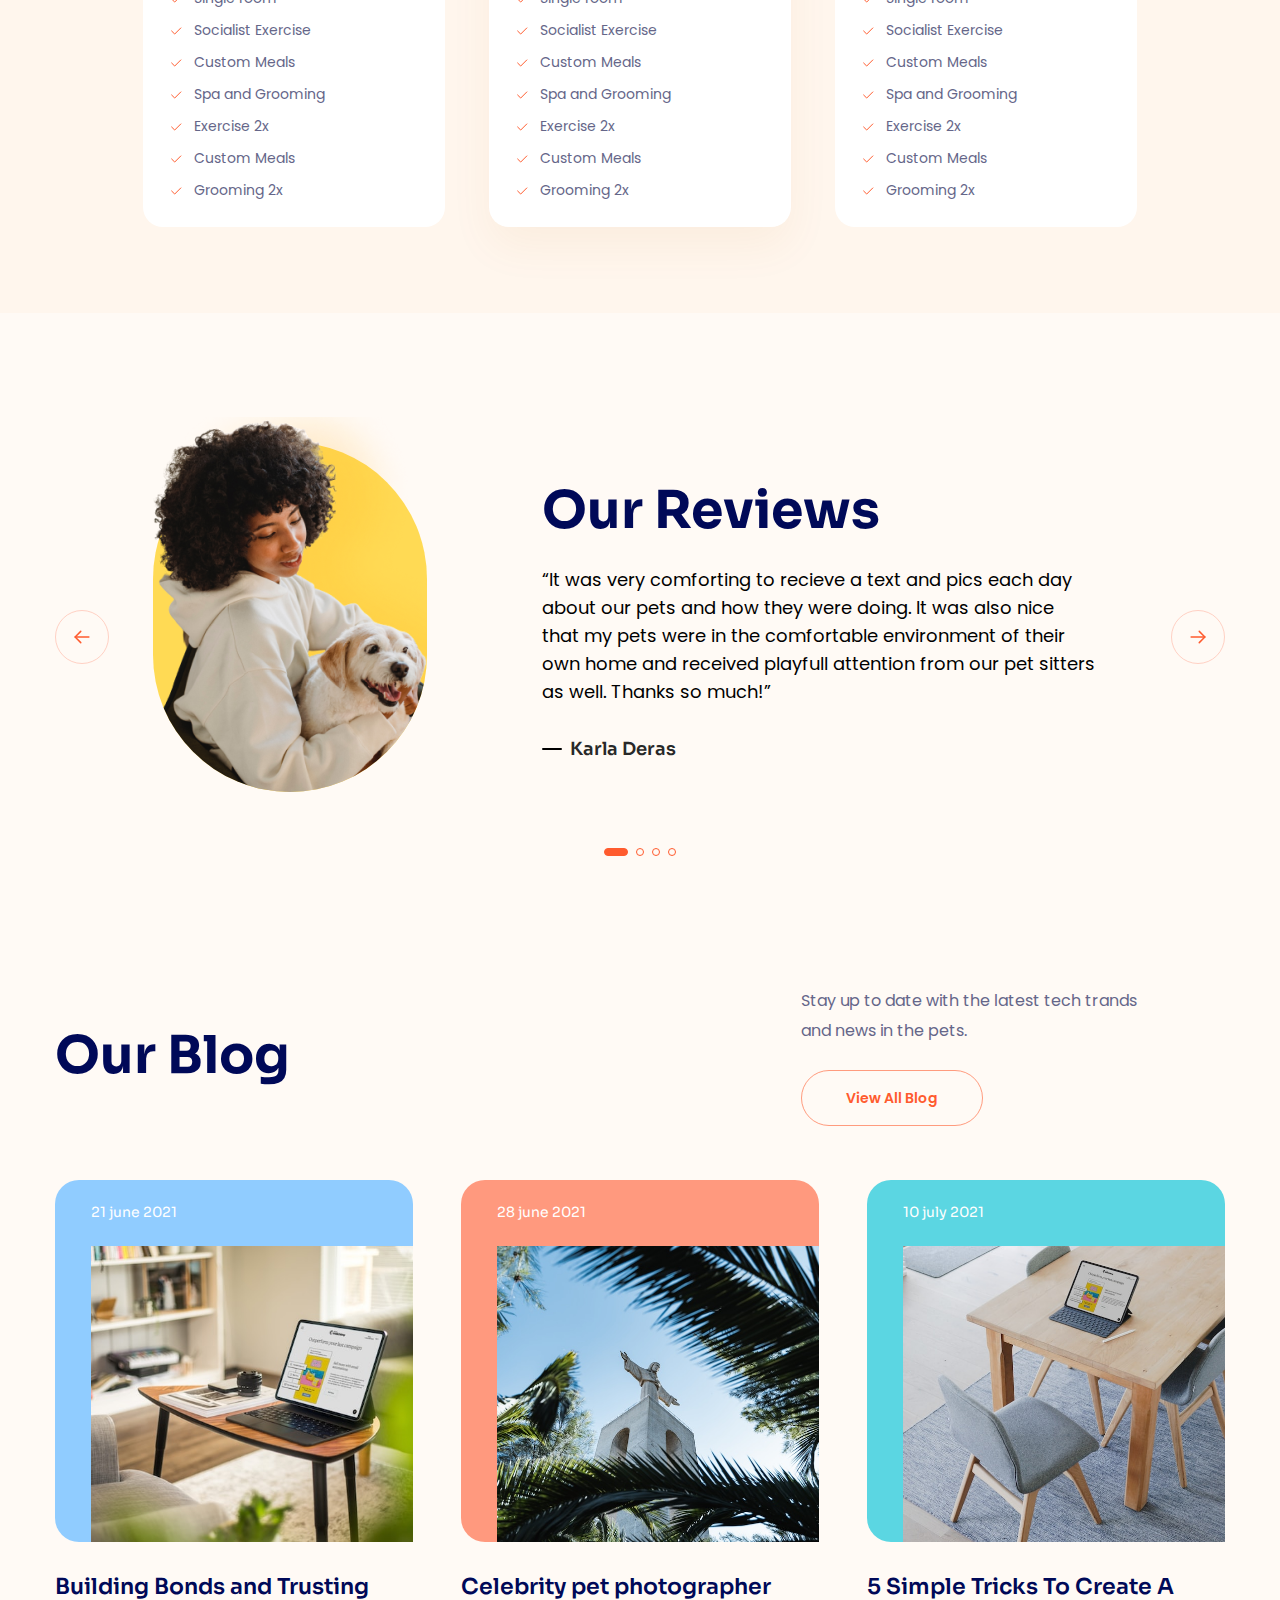
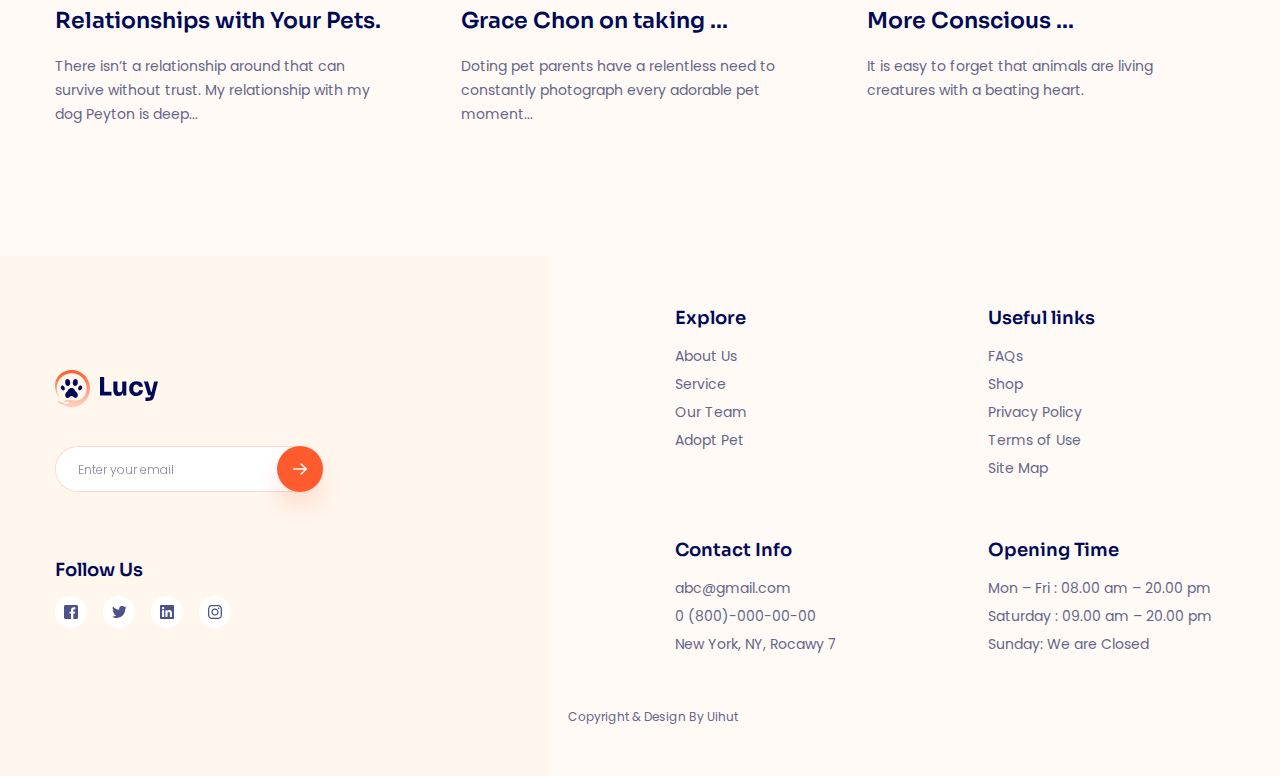
==== commit f0c8bb64: "GA & GSC" ====
--- a/index.html
+++ b/index.html
@@ -96,6 +96,21 @@
 
     <!-- Styles -->
     <link rel="stylesheet" href="./assets/css/styles.css" />
+
+    <!-- Google tag (gtag.js) -->
+    <script
+      async
+      src="https://www.googletagmanager.com/gtag/js?id=G-6V7EWNLEY7"
+    ></script>
+    <script>
+      window.dataLayer = window.dataLayer || []
+      function gtag() {
+        dataLayer.push(arguments)
+      }
+      gtag('js', new Date())
+
+      gtag('config', 'G-6V7EWNLEY7')
+    </script>
   </head>
   <body>
     <!-- Header -->
@@ -234,7 +249,7 @@
       </div>
     </section>
 
-    <main style="height: 5000px">
+    <main>
       <!-- About -->
       <section class="about">
         <div class="container">
@@ -553,7 +568,7 @@
 
       <!-- Pricing -->
       <section class="pricing">
-        <div class="container">
+        <div class="container pricing__container">
           <h2 class="section-heading pricing__heading">The Best Choice</h2>
           <p class="section-desc pricing__desc">
             We offer long-term and short-term boarding. Every dog has its own
@@ -562,21 +577,494 @@
           </p>
 
           <div class="pricing__switch-wrap">
-            <div class="pricing__switch">
-              <input
-                type="checkbox"
-                name=""
-                id="pricing-switch"
-                class="pricing__switch-input"
+            <div class="pricing__switch-inner">
+              <div class="pricing__switch">
+                <input
+                  type="checkbox"
+                  name=""
+                  id="pricing-switch"
+                  class="pricing__switch-input"
+                  checked
+                  hidden
+                />
+                <label for="pricing-switch" class="pricing__switch-label">
+                  <span class="pricing__switch-value">Monthly</span>
+                  <span class="pricing__switch-value">Yearly</span>
+                </label>
+              </div>
+
+              <img
+                src="./assets/img/pricing-sale-off.svg"
+                alt=""
+                class="pricing__sale-off"
               />
-              <label for="" class="pricing__switch-label">
-                <span class="pricing__switch-value">Monthly</span>
-                <span class="pricing__switch-value">Yearly</span>
-              </label>
-            </div>
+            </div>
+          </div>
+
+          <div class="pricing__list">
+            <article class="pricing-item">
+              <p class="pricing-item__type">Basic</p>
+              <h3 class="pricing-item__heading">Day care</h3>
+              <p class="pricing-item__price">$150</p>
+              <button class="btn pricing-item__btn">Purchase Now</button>
+              <ul class="pricing-item__list">
+                <li class="pricing-item__item">Single room</li>
+                <li class="pricing-item__item">Socialist Exercise</li>
+                <li class="pricing-item__item">Custom Meals</li>
+                <li class="pricing-item__item">Spa and Grooming</li>
+                <li class="pricing-item__item">Exercise 2x</li>
+                <li class="pricing-item__item">Custom Meals</li>
+                <li class="pricing-item__item">Grooming 2x</li>
+              </ul>
+            </article>
+
+            <article class="pricing-item pricing-item--active">
+              <p class="pricing-item__type">Exclusive</p>
+              <h3 class="pricing-item__heading">2X Care</h3>
+              <p class="pricing-item__price">$199</p>
+              <button class="btn btn--primary pricing-item__btn">
+                Purchase Now
+              </button>
+              <ul class="pricing-item__list">
+                <li class="pricing-item__item">Single room</li>
+                <li class="pricing-item__item">Socialist Exercise</li>
+                <li class="pricing-item__item">Custom Meals</li>
+                <li class="pricing-item__item">Spa and Grooming</li>
+                <li class="pricing-item__item">Exercise 2x</li>
+                <li class="pricing-item__item">Custom Meals</li>
+                <li class="pricing-item__item">Grooming 2x</li>
+              </ul>
+            </article>
+
+            <article class="pricing-item">
+              <p class="pricing-item__type">Platinum</p>
+              <h3 class="pricing-item__heading">4X Care</h3>
+              <p class="pricing-item__price">$299</p>
+              <button class="btn pricing-item__btn">Purchase Now</button>
+              <ul class="pricing-item__list">
+                <li class="pricing-item__item">Single room</li>
+                <li class="pricing-item__item">Socialist Exercise</li>
+                <li class="pricing-item__item">Custom Meals</li>
+                <li class="pricing-item__item">Spa and Grooming</li>
+                <li class="pricing-item__item">Exercise 2x</li>
+                <li class="pricing-item__item">Custom Meals</li>
+                <li class="pricing-item__item">Grooming 2x</li>
+              </ul>
+            </article>
+          </div>
+        </div>
+      </section>
+
+      <!-- Review -->
+      <section class="review">
+        <div class="container">
+          <div class="review__inner">
+            <!-- Review previous -->
+            <button class="review__control">
+              <svg
+                width="20"
+                height="21"
+                viewBox="0 0 20 21"
+                fill="none"
+                xmlns="http://www.w3.org/2000/svg"
+              >
+                <path
+                  d="M16.875 10.9985H3.125"
+                  stroke="currentColor"
+                  stroke-width="1.5"
+                  stroke-linecap="round"
+                  stroke-linejoin="round"
+                />
+                <path
+                  d="M8.75 5.37354L3.125 10.9985L8.75 16.6235"
+                  stroke="currentColor"
+                  stroke-width="1.5"
+                  stroke-linecap="round"
+                  stroke-linejoin="round"
+                />
+              </svg>
+            </button>
+
+            <!-- Review content -->
+            <div class="review__content">
+              <!-- Review list -->
+              <div class="review__list">
+                <article class="review-item">
+                  <figure class="review-item__media">
+                    <img
+                      src="./assets/img/review-01.png"
+                      alt=""
+                      class="review-item__img"
+                    />
+                  </figure>
+                  <section class="review-item__content">
+                    <h2 class="section-heading">Our Reviews</h2>
+                    <blockquote class="review-item__quote">
+                      “It was very comforting to recieve a text and pics each
+                      day about our pets and how they were doing. It was also
+                      nice that my pets were in the comfortable environment of
+                      their own home and received playfull attention from our
+                      pet sitters as well. Thanks so much!”
+                    </blockquote>
+                    <p class="review-item__author">Karla Deras</p>
+                  </section>
+                </article>
+                <article class="review-item">
+                  <figure class="review-item__media">
+                    <img
+                      src="./assets/img/review-01.png"
+                      alt=""
+                      class="review-item__img"
+                    />
+                  </figure>
+                  <section class="review-item__content">
+                    <h2 class="section-heading">Our Reviews</h2>
+                    <blockquote class="review-item__quote">
+                      “It was very comforting to recieve a text and pics each
+                      day about our pets and how they were doing. It was also
+                      nice that my pets were in the comfortable environment of
+                      their own home and received playfull attention from our
+                      pet sitters as well. Thanks so much!”
+                    </blockquote>
+                    <p class="review-item__author">Karla Deras</p>
+                  </section>
+                </article>
+                <article class="review-item">
+                  <figure class="review-item__media">
+                    <img
+                      src="./assets/img/review-01.png"
+                      alt=""
+                      class="review-item__img"
+                    />
+                  </figure>
+                  <section class="review-item__content">
+                    <h2 class="section-heading">Our Reviews</h2>
+                    <blockquote class="review-item__quote">
+                      “It was very comforting to recieve a text and pics each
+                      day about our pets and how they were doing. It was also
+                      nice that my pets were in the comfortable environment of
+                      their own home and received playfull attention from our
+                      pet sitters as well. Thanks so much!”
+                    </blockquote>
+                    <p class="review-item__author">Karla Deras</p>
+                  </section>
+                </article>
+              </div>
+
+              <!-- Review dots -->
+              <div class="review__dots">
+                <div class="review__dot review__dot--active"></div>
+                <div class="review__dot"></div>
+                <div class="review__dot"></div>
+                <div class="review__dot"></div>
+              </div>
+            </div>
+
+            <!-- Review next -->
+            <button class="review__control">
+              <svg
+                width="20"
+                height="21"
+                viewBox="0 0 20 21"
+                fill="none"
+                xmlns="http://www.w3.org/2000/svg"
+              >
+                <path
+                  d="M3.125 10.9985H16.875"
+                  stroke="currentColor"
+                  stroke-width="1.5"
+                  stroke-linecap="round"
+                  stroke-linejoin="round"
+                />
+                <path
+                  d="M11.25 5.37354L16.875 10.9985L11.25 16.6235"
+                  stroke="currentColor"
+                  stroke-width="1.5"
+                  stroke-linecap="round"
+                  stroke-linejoin="round"
+                />
+              </svg>
+            </button>
+          </div>
+        </div>
+      </section>
+
+      <!-- Blog -->
+      <section class="blog">
+        <div class="container">
+          <div class="blog__top">
+            <h2 class="section-heading">Our Blog</h2>
+            <div class="blog__info">
+              <p class="section-desc blog__desc">
+                Stay up to date with the latest tech trands and news in the
+                pets.
+              </p>
+              <a href="#!" class="btn blog__cta">View All Blog</a>
+            </div>
+          </div>
+
+          <div class="blog__list">
+            <article class="blog-item">
+              <figure class="blog-item__img-wrap">
+                <time class="blog-item__time">21 june 2021</time>
+                <a href="#!">
+                  <img
+                    src="./assets/img/blog-01.jpg"
+                    alt=""
+                    class="blog-item__img"
+                  />
+                </a>
+              </figure>
+              <section class="blog-item__info">
+                <h3>
+                  <a href="#!" class="blog-item__title"
+                    >Building Bonds and Trusting Relationships with Your
+                    Pets.</a
+                  >
+                </h3>
+                <p class="blog-item__desc">
+                  There isn’t a relationship around that can survive without
+                  trust. My relationship with my dog Peyton is deep...
+                </p>
+              </section>
+            </article>
+
+            <article class="blog-item">
+              <figure class="blog-item__img-wrap">
+                <time class="blog-item__time">28 june 2021</time>
+                <a href="#!">
+                  <img
+                    src="./assets/img/blog-02.jpg"
+                    alt=""
+                    class="blog-item__img"
+                  />
+                </a>
+              </figure>
+              <section class="blog-item__info">
+                <h3>
+                  <a href="#!" class="blog-item__title"
+                    >Celebrity pet photographer Grace Chon on taking ...</a
+                  >
+                </h3>
+                <p class="blog-item__desc">
+                  Doting pet parents have a relentless need to constantly
+                  photograph every adorable pet moment...
+                </p>
+              </section>
+            </article>
+
+            <article class="blog-item">
+              <figure class="blog-item__img-wrap">
+                <time class="blog-item__time">10 july 2021</time>
+                <a href="#!">
+                  <img
+                    src="./assets/img/blog-03.jpg"
+                    alt=""
+                    class="blog-item__img"
+                  />
+                </a>
+              </figure>
+              <section class="blog-item__info">
+                <h3>
+                  <a href="#!" class="blog-item__title"
+                    >5 Simple Tricks To Create A More Conscious ...</a
+                  >
+                </h3>
+                <p class="blog-item__desc">
+                  It is easy to forget that animals are living creatures with a
+                  beating heart.
+                </p>
+              </section>
+            </article>
           </div>
         </div>
       </section>
     </main>
+
+    <!-- Footer -->
+    <footer class="footer">
+      <div class="container">
+        <div class="footer__inner">
+          <div class="footer__left">
+            <!-- Logo -->
+            <img src="./assets/img/logo.svg" alt="Logo" />
+
+            <!-- Subscribe form -->
+            <form action="" class="subscribe-form">
+              <input
+                type="email"
+                name=""
+                id=""
+                placeholder="Enter your email"
+                class="subscribe-form__input"
+              />
+              <button type="submit" class="subscribe-form__submit">
+                <svg
+                  width="18"
+                  height="19"
+                  viewBox="0 0 18 19"
+                  fill="none"
+                  xmlns="http://www.w3.org/2000/svg"
+                >
+                  <path
+                    d="M2.8125 9.00195H15.1875"
+                    stroke="white"
+                    stroke-width="1.5"
+                    stroke-linecap="round"
+                    stroke-linejoin="round"
+                  />
+                  <path
+                    d="M10.125 3.93945L15.1875 9.00195L10.125 14.0645"
+                    stroke="white"
+                    stroke-width="1.5"
+                    stroke-linecap="round"
+                    stroke-linejoin="round"
+                  />
+                </svg>
+              </button>
+            </form>
+
+            <!-- Social -->
+            <h3 class="footer__heading">Follow Us</h3>
+            <div class="social-list">
+              <a href="#!" class="social-item">
+                <svg
+                  width="14"
+                  height="14"
+                  viewBox="0 0 14 14"
+                  fill="none"
+                  xmlns="http://www.w3.org/2000/svg"
+                >
+                  <path
+                    opacity="0.7"
+                    d="M12.4444 0H1.55556C0.7 0 0 0.7 0 1.55556V12.4444C0 13.3008 0.7 14 1.55556 14H7V8.55556H5.44444V6.63056H7V5.03611C7 3.353 7.94267 2.17078 9.92911 2.17078L11.3314 2.17233V4.19844H10.4004C9.62733 4.19844 9.33333 4.77867 9.33333 5.31689V6.63133H11.3307L10.8889 8.55556H9.33333V14H12.4444C13.3 14 14 13.3008 14 12.4444V1.55556C14 0.7 13.3 0 12.4444 0Z"
+                    fill="currentColor"
+                  />
+                </svg>
+              </a>
+              <a href="#!" class="social-item"
+                ><svg
+                  width="15"
+                  height="12"
+                  viewBox="0 0 15 12"
+                  fill="none"
+                  xmlns="http://www.w3.org/2000/svg"
+                >
+                  <path
+                    opacity="0.7"
+                    d="M4.58338 11.9998C5.70216 12.007 6.8112 11.7889 7.84618 11.3583C8.88116 10.9277 9.82148 10.2931 10.6126 9.49132C11.4037 8.68956 12.0299 7.73659 12.4548 6.68769C12.8797 5.63878 13.0948 4.51481 13.0878 3.38098V2.98494C13.6677 2.55432 14.1697 2.02517 14.5714 1.42093C14.0253 1.66298 13.4475 1.82351 12.856 1.89751C13.4831 1.51878 13.9537 0.922635 14.1806 0.219387C13.5962 0.574774 12.9552 0.82461 12.2864 0.957762C11.8359 0.471352 11.2399 0.148943 10.5904 0.0404223C9.94098 -0.0680986 9.27434 0.0433178 8.69367 0.357432C8.113 0.671547 7.65065 1.17085 7.37818 1.77808C7.10571 2.38531 7.03829 3.06663 7.18636 3.7166C5.99815 3.65749 4.83554 3.34541 3.77424 2.80068C2.71294 2.25595 1.77675 1.49079 1.02662 0.555012C0.648377 1.22034 0.533729 2.00647 0.705893 2.75424C0.878056 3.50202 1.32417 4.15555 1.9539 4.58251C1.48934 4.56436 1.03553 4.43558 0.629221 4.20661V4.24018C0.625093 4.93548 0.856218 5.61122 1.28408 6.15476C1.71193 6.69831 2.31068 7.07683 2.98052 7.22724C2.54844 7.34502 2.09583 7.36337 1.65584 7.28094C1.84977 7.87391 2.21995 8.39157 2.71561 8.76292C3.21128 9.13426 3.80817 9.34111 4.42442 9.3551C3.37078 10.2147 2.06126 10.6878 0.708701 10.6976C0.471554 10.6906 0.234962 10.6705 0 10.6372C1.36902 11.5212 2.96012 11.9872 4.58338 11.9797"
+                    fill="currentColor"
+                  /></svg
+              ></a>
+              <a href="#!" class="social-item">
+                <svg
+                  width="14"
+                  height="14"
+                  viewBox="0 0 14 14"
+                  fill="none"
+                  xmlns="http://www.w3.org/2000/svg"
+                >
+                  <path
+                    opacity="0.7"
+                    d="M13.2222 0H0.777778C0.571498 0 0.373667 0.0819442 0.227806 0.227806C0.0819442 0.373667 0 0.571498 0 0.777778V13.2222C0 13.4285 0.0819442 13.6263 0.227806 13.7722C0.373667 13.9181 0.571498 14 0.777778 14H13.2222C13.4285 14 13.6263 13.9181 13.7722 13.7722C13.9181 13.6263 14 13.4285 14 13.2222V0.777778C14 0.571498 13.9181 0.373667 13.7722 0.227806C13.6263 0.0819442 13.4285 0 13.2222 0V0ZM4.15256 11.9288H2.07433V5.24767H4.15256V11.9288ZM3.11344 4.33533C2.79412 4.33533 2.48788 4.20848 2.26209 3.98269C2.03629 3.7569 1.90944 3.45065 1.90944 3.13133C1.90944 2.81201 2.03629 2.50577 2.26209 2.27998C2.48788 2.05418 2.79412 1.92733 3.11344 1.92733C3.43276 1.92733 3.73901 2.05418 3.9648 2.27998C4.19059 2.50577 4.31744 2.81201 4.31744 3.13133C4.31744 3.45065 4.19059 3.7569 3.9648 3.98269C3.73901 4.20848 3.43276 4.33533 3.11344 4.33533V4.33533ZM11.9296 11.9288H9.85367V8.68C9.85367 7.90533 9.83967 6.909 8.77411 6.909C7.693 6.909 7.52889 7.75367 7.52889 8.62556V11.9296H5.45456V5.24844H7.44567V6.16156H7.47444C7.75056 5.63656 8.42878 5.08278 9.43756 5.08278C11.5407 5.08278 11.9288 6.46567 11.9288 8.26544V11.9288H11.9296Z"
+                    fill="currentColor"
+                  /></svg
+              ></a>
+              <a href="#!" class="social-item"
+                ><svg
+                  width="14"
+                  height="14"
+                  viewBox="0 0 14 14"
+                  fill="none"
+                  xmlns="http://www.w3.org/2000/svg"
+                >
+                  <path
+                    opacity="0.7"
+                    fill-rule="evenodd"
+                    clip-rule="evenodd"
+                    d="M7 0C5.0988 0 4.8608 0.00839996 4.1139 0.042C3.3691 0.0763 2.8602 0.1946 2.415 0.3675C1.94774 0.543091 1.52443 0.818532 1.1746 1.1746C0.818549 1.52444 0.543112 1.94775 0.3675 2.415C0.1946 2.8602 0.0763 3.3691 0.042 4.1139C0.00769996 4.8608 0 5.0988 0 7C0 8.9012 0.00769996 9.1392 0.042 9.8861C0.0763 10.6309 0.1946 11.1398 0.3675 11.585C0.543132 12.0522 0.818567 12.4755 1.1746 12.8254C1.52446 13.1814 1.94776 13.4569 2.415 13.6325C2.8602 13.8054 3.3691 13.9237 4.1139 13.958C4.8608 13.9916 5.0988 14 7 14C8.9012 14 9.1392 13.9916 9.8861 13.958C10.6309 13.9237 11.1398 13.8054 11.585 13.6325C12.0522 13.4569 12.4756 13.1815 12.8254 12.8254C13.1815 12.4756 13.4569 12.0522 13.6325 11.585C13.8054 11.1398 13.9237 10.6309 13.958 9.8861C13.9916 9.1392 14 8.9012 14 7C14 5.0988 13.9916 4.8608 13.958 4.1139C13.9237 3.3691 13.8054 2.8602 13.6325 2.415C13.4569 1.94775 13.1815 1.52444 12.8254 1.1746C12.4756 0.818532 12.0523 0.543091 11.585 0.3675C11.1398 0.1946 10.6309 0.0763 9.8861 0.042C9.1392 0.00839996 8.9012 0 7 0ZM7 1.2614C8.869 1.2614 9.0902 1.2684 9.828 1.302C10.5112 1.3335 10.8815 1.4469 11.1286 1.5428C11.4548 1.6702 11.6886 1.8221 11.9336 2.0664C12.1786 2.3114 12.3298 2.5452 12.4572 2.8714C12.5524 3.1185 12.6672 3.4888 12.698 4.1713C12.7316 4.9098 12.7386 5.1303 12.7386 7C12.7386 8.869 12.7316 9.0902 12.698 9.828C12.6665 10.5112 12.5524 10.8815 12.4572 11.1286C12.345 11.4327 12.1661 11.7077 11.9336 11.9336C11.6886 12.1786 11.4548 12.3298 11.1286 12.4572C10.8815 12.5524 10.5112 12.6672 9.8287 12.698C9.0909 12.7316 8.8697 12.7386 7 12.7386C5.131 12.7386 4.9091 12.7316 4.172 12.698C3.4888 12.6665 3.1185 12.5524 2.8714 12.4572C2.56731 12.345 2.29223 12.1661 2.0664 11.9336C1.8339 11.7078 1.65498 11.4327 1.5428 11.1286C1.4469 10.8815 1.3328 10.5112 1.302 9.8287C1.2684 9.0902 1.2614 8.8697 1.2614 7C1.2614 5.131 1.2684 4.9098 1.302 4.172C1.3335 3.4888 1.4469 3.1185 1.5428 2.8714C1.6702 2.5452 1.8221 2.3114 2.0664 2.0664C2.3114 1.8214 2.5452 1.6702 2.8714 1.5428C3.1185 1.4469 3.4888 1.3328 4.1713 1.302C4.9098 1.2684 5.1303 1.2614 7 1.2614ZM7 9.3331C6.38122 9.3331 5.78779 9.08729 5.35025 8.64975C4.91271 8.21221 4.6669 7.61878 4.6669 7C4.6669 6.38122 4.91271 5.78779 5.35025 5.35025C5.78779 4.91271 6.38122 4.6669 7 4.6669C7.61878 4.6669 8.21221 4.91271 8.64975 5.35025C9.08729 5.78779 9.3331 6.38122 9.3331 7C9.3331 7.61878 9.08729 8.21221 8.64975 8.64975C8.21221 9.08729 7.61878 9.3331 7 9.3331V9.3331ZM7 3.4055C6.52796 3.4055 6.06055 3.49847 5.62444 3.67911C5.18834 3.85976 4.79208 4.12452 4.4583 4.4583C4.12452 4.79209 3.85976 5.18834 3.67911 5.62444C3.49847 6.06055 3.4055 6.52796 3.4055 7C3.4055 7.47204 3.49847 7.93945 3.67911 8.37556C3.85976 8.81166 4.12452 9.20791 4.4583 9.54169C4.79208 9.87548 5.18834 10.1402 5.62444 10.3209C6.06055 10.5015 6.52796 10.5945 7 10.5945C7.95332 10.5945 8.8676 10.2158 9.54169 9.54169C10.2158 8.8676 10.5945 7.95332 10.5945 7C10.5945 6.04668 10.2158 5.1324 9.54169 4.4583C8.8676 3.78421 7.95332 3.4055 7 3.4055V3.4055ZM11.5766 3.2634C11.5766 3.37371 11.5549 3.48294 11.5127 3.58485C11.4704 3.68677 11.4086 3.77937 11.3306 3.85737C11.2526 3.93537 11.16 3.99724 11.0581 4.03946C10.9561 4.08167 10.8469 4.1034 10.7366 4.1034C10.6263 4.1034 10.5171 4.08167 10.4151 4.03946C10.3132 3.99724 10.2206 3.93537 10.1426 3.85737C10.0646 3.77937 10.0028 3.68677 9.96054 3.58485C9.91833 3.48294 9.8966 3.37371 9.8966 3.2634C9.8966 3.04062 9.9851 2.82696 10.1426 2.66943C10.3002 2.5119 10.5138 2.4234 10.7366 2.4234C10.9594 2.4234 11.173 2.5119 11.3306 2.66943C11.4881 2.82696 11.5766 3.04062 11.5766 3.2634"
+                    fill="currentColor"
+                  /></svg
+              ></a>
+            </div>
+          </div>
+          <div class="footer__right">
+            <div class="footer__row">
+              <section class="footer__column">
+                <h3 class="footer__heading">Explore</h3>
+                <ul class="footer__list">
+                  <li>
+                    <a href="#!" class="footer__link">About Us</a>
+                  </li>
+                  <li>
+                    <a href="#!" class="footer__link">Service</a>
+                  </li>
+                  <li>
+                    <a href="#!" class="footer__link">Our Team</a>
+                  </li>
+                  <li>
+                    <a href="#!" class="footer__link">Adopt Pet</a>
+                  </li>
+                </ul>
+              </section>
+              <section class="footer__column">
+                <h3 class="footer__heading">Useful links</h3>
+                <ul class="footer__list">
+                  <li>
+                    <a href="#!" class="footer__link">FAQs</a>
+                  </li>
+                  <li>
+                    <a href="#!" class="footer__link">Shop</a>
+                  </li>
+                  <li>
+                    <a href="#!" class="footer__link">Privacy Policy</a>
+                  </li>
+                  <li>
+                    <a href="#!" class="footer__link">Terms of Use</a>
+                  </li>
+                  <li>
+                    <a href="#!" class="footer__link">Site Map</a>
+                  </li>
+                </ul>
+              </section>
+              <section class="footer__column">
+                <h3 class="footer__heading">Contact Info</h3>
+                <ul class="footer__list">
+                  <li>
+                    <a href="#!" class="footer__link">abc@gmail.com</a>
+                  </li>
+                  <li>
+                    <a href="#!" class="footer__link">0 (800)-000-00-00</a>
+                  </li>
+                  <li>
+                    <a href="#!" class="footer__link">New York, NY, Rocawy 7</a>
+                  </li>
+                </ul>
+              </section>
+              <section class="footer__column">
+                <h3 class="footer__heading">Opening Time</h3>
+                <ul class="footer__list">
+                  <li>
+                    <a href="#!" class="footer__link"
+                      >Mon – Fri : 08.00 am – 20.00 pm</a
+                    >
+                  </li>
+                  <li>
+                    <a href="#!" class="footer__link"
+                      >Saturday : 09.00 am – 20.00 pm</a
+                    >
+                  </li>
+                  <li>
+                    <a href="#!" class="footer__link">Sunday: We are Closed</a>
+                  </li>
+                </ul>
+              </section>
+            </div>
+
+            <p class="footer__copyright">Copyright & Design By Uihut</p>
+          </div>
+        </div>
+      </div>
+    </footer>
   </body>
 </html>
--- a/assets/css/styles.css
+++ b/assets/css/styles.css
@@ -65,15 +65,15 @@
   font-weight: 600;
 }
 
-.btn::hover {
+.btn:hover {
   cursor: pointer;
   opacity: 0.9;
 }
 
 .btn--primary {
-  color: #fff;
-  background: var(--primary-color);
-  border-color: var(--primary-color);
+  color: #fff !important;
+  background: var(--primary-color) !important;
+  border-color: var(--primary-color) !important;
 }
 
 .btn__icon {
@@ -506,7 +506,7 @@
   height: 2px;
   opacity: 0.07;
   border-radius: 1px;
-  background: #ff5b2e;
+  background: var(--primary-color);
 }
 
 .tab__item--active::after {
@@ -682,7 +682,7 @@
 
 .service__cta {
   min-width: 214px;
-  color: #ff5b2e;
+  color: var(--primary-color);
   border-color: currentColor;
   font-size: 1.6rem;
   font-weight: 500;
@@ -803,7 +803,7 @@
 
 .staff__cta {
   min-width: 193px;
-  color: #ff5b2e;
+  color: var(--primary-color);
   border-color: currentColor;
   font-size: 1.6rem;
   font-weight: 500;
@@ -815,6 +815,10 @@
   background: #fff6ed;
 }
 
+.pricing__container {
+  width: 994px;
+}
+
 .pricing__heading,
 .pricing__desc {
   text-align: center;
@@ -822,5 +826,479 @@
 
 .pricing__desc {
   width: 709px;
-  margin: 0 auto;
-}
+  margin-left: auto;
+  margin-right: auto;
+}
+
+.pricing__switch-wrap {
+  margin-top: 38px;
+  display: flex;
+  justify-content: center;
+}
+
+.pricing__switch-label {
+  position: relative;
+  display: flex;
+  align-items: center;
+  justify-content: space-between;
+  width: 276px;
+  height: 56px;
+  padding: 0 40px;
+  border-radius: 99px;
+  border: 1px solid #ff5b2e99;
+  cursor: pointer;
+  user-select: none;
+}
+
+.pricing__switch-label::before {
+  content: '';
+  position: absolute;
+  top: 0;
+  left: 0;
+  width: 140px;
+  height: 100%;
+  background: var(--primary-color);
+  border-radius: inherit;
+}
+
+.pricing__switch-value {
+  position: relative;
+  color: #fff;
+  font-size: 1.6rem;
+  font-weight: 500;
+  line-height: 1;
+  z-index: 1;
+}
+
+.pricing__switch-input:checked + .pricing__switch-label::before {
+  left: auto;
+  right: 0;
+  width: 131px;
+}
+
+.pricing__switch-input:not(:checked)
+  + .pricing__switch-label
+  .pricing__switch-value:nth-of-type(2),
+.pricing__switch-input:checked
+  + .pricing__switch-label
+  .pricing__switch-value:nth-of-type(1) {
+  color: var(--primary-color);
+}
+
+.pricing__switch-inner {
+  position: relative;
+}
+
+.pricing__sale-off {
+  position: absolute;
+  top: -10px;
+  right: -112px;
+}
+
+.pricing__list {
+  margin-top: 56px;
+  display: grid;
+  grid-template-columns: repeat(3, 1fr);
+  column-gap: 44px;
+}
+
+.pricing-item {
+  padding: 30px 28px;
+  background: #fff;
+  border-radius: 20px;
+}
+
+.pricing-item--active {
+  box-shadow: 0px 20px 44px 0px rgba(195, 108, 22, 0.06);
+}
+
+.pricing-item__type {
+  color: var(--primary-color);
+  font-size: 1.2rem;
+  line-height: 1;
+}
+
+.pricing-item__heading {
+  margin-top: 8px;
+  color: #3f4065;
+  font-size: 1.8rem;
+  font-weight: 600;
+  line-height: 1;
+}
+
+.pricing-item__price {
+  font-family: 'Sora', sans-serif;
+  margin-top: 24px;
+  color: #000958;
+  font-size: 3.3rem;
+  font-weight: 700;
+  line-height: 3.4rem;
+}
+
+.pricing-item__btn {
+  --height: 44px;
+  margin-top: 22px;
+  width: 100%;
+  border: 1px solid rgba(255, 91, 46, 0.6);
+  color: var(--primary-color);
+  background: transparent;
+}
+
+.pricing-item__list {
+  margin-top: 24px;
+}
+
+.pricing-item__item {
+  margin-top: 18px;
+  color: #656689;
+  font-size: 1.4rem;
+  line-height: 1;
+  display: flex;
+  align-items: center;
+}
+
+.pricing-item__item::before {
+  content: url('../icons/price-check.svg');
+  margin-right: 12px;
+}
+
+/* Review */
+.review {
+  padding: 104px 0 52px;
+}
+
+.review__inner {
+  display: flex;
+  align-items: center;
+  column-gap: 44px;
+}
+
+.review__content {
+  overflow: hidden;
+}
+
+.review__control {
+  flex-shrink: 0;
+  width: 54px;
+  height: 54px;
+  display: flex;
+  align-items: center;
+  justify-content: center;
+  background: transparent;
+  color: var(--primary-color);
+  border-radius: 50%;
+  border: 1.5px solid #ffd1c4;
+}
+
+.review__control:hover {
+  cursor: pointer;
+  color: #fff;
+  background: var(--primary-color);
+  border-color: var(--primary-color);
+}
+
+.review__control:nth-of-type(2) {
+  margin-left: auto;
+}
+
+.review__list {
+  display: flex;
+}
+
+.review-item {
+  width: 100%;
+  display: flex;
+  flex-shrink: 0;
+  align-items: center;
+  column-gap: 115px;
+}
+
+.review-item__media {
+  position: relative;
+  flex-shrink: 0;
+  width: 274px;
+  margin-top: -52px;
+  border-radius: 137px;
+}
+
+.review-item__media::after {
+  content: '';
+  position: absolute;
+  inset: auto 0 0 0;
+  height: 82%;
+  background: #ffda54;
+  border-radius: inherit;
+}
+
+.review-item__content {
+  margin-top: 28px;
+}
+
+.review-item__img {
+  display: block;
+  position: relative;
+  width: 100%;
+  border-radius: inherit;
+  z-index: 1;
+}
+
+.review-item__quote {
+  width: 553px;
+  margin-top: 24px;
+  color: #000;
+  font-size: 1.8rem;
+  line-height: 2.8rem;
+}
+
+.review-item__author {
+  font-family: 'Sora', sans-serif;
+  display: flex;
+  align-items: center;
+  margin-top: 34px;
+  color: #282828;
+  font-size: 1.8rem;
+  font-weight: 600;
+  line-height: 1;
+}
+
+.review-item__author::before {
+  content: '';
+  display: inline-block;
+  width: 20px;
+  height: 2px;
+  margin-right: 8px;
+  background: #000;
+  border-radius: 1px;
+}
+
+.review__dots {
+  margin-top: 56px;
+  display: flex;
+  justify-content: center;
+  column-gap: 8px;
+}
+
+.review__dot {
+  width: 8px;
+  height: 8px;
+  border-radius: 4px;
+  border: 1px solid var(--primary-color);
+}
+
+.review__dot:hover {
+  cursor: pointer;
+  background: var(--primary-color);
+}
+
+.review__dot--active {
+  width: 24px;
+  background: var(--primary-color);
+}
+
+/* Blog */
+.blog {
+  padding: 78px 0;
+}
+
+.blog__top {
+  display: flex;
+  align-items: center;
+  justify-content: space-between;
+}
+
+.blog__info {
+  width: 350px;
+  margin-right: 74px;
+}
+
+.blog__desc {
+  margin-top: 0;
+}
+
+.blog__cta {
+  margin-top: 24px;
+  min-width: 182px;
+  border: 1px solid rgb(255 91 46 / 60%);
+  color: var(--primary-color);
+}
+
+.blog__list {
+  margin-top: 54px;
+  display: grid;
+  grid-template-columns: repeat(3, 1fr);
+  column-gap: 48px;
+}
+
+.blog-item__img {
+  display: block;
+  margin-top: 25px;
+  width: 100%;
+  height: 296px;
+  object-fit: cover;
+}
+
+.blog-item__img-wrap {
+  padding: 24px 0 0 36px;
+  border-radius: 24px;
+  background: #90ccff;
+}
+
+.blog-item:nth-child(2) .blog-item__img-wrap {
+  background: #ff997e;
+}
+
+.blog-item:nth-child(3) .blog-item__img-wrap {
+  background: #5bd6e2;
+}
+
+.blog-item__time {
+  font-family: 'Sora', sans-serif;
+  color: #fff;
+  font-size: 1.4rem;
+  line-height: 1.7rem;
+}
+
+.blog-item__info {
+  padding: 28px 16px 0 0;
+}
+
+.blog-item__title {
+  color: #000958;
+  font-size: 2.2rem;
+  font-weight: 600;
+  line-height: 3.4rem;
+}
+
+.blog-item__desc {
+  margin-top: 16px;
+  color: #656689;
+  font-size: 1.4rem;
+  line-height: 2.4rem;
+}
+
+/* Footer */
+.footer {
+  margin-top: 52px;
+  background: linear-gradient(to right, #fff6ed 43%, transparent 42%);
+}
+
+.footer__inner {
+  display: flex;
+}
+
+.footer__left {
+  width: 42%;
+  padding: 114px 0 148px;
+}
+
+.footer__right {
+  flex: 1;
+  padding: 52px 0 48px 0;
+}
+
+.subscribe-form {
+  margin: 35px 0 68px 0;
+  display: flex;
+  align-items: center;
+  justify-content: space-between;
+  width: 268px;
+  height: 46px;
+  border-radius: 99px;
+  border: 1px solid rgba(255, 91, 46, 0.25);
+  background: #fff;
+}
+
+.subscribe-form__input {
+  width: 100%;
+  height: 100%;
+  outline: none;
+  border: none;
+  padding: 0 22px;
+  border-radius: inherit;
+  font-size: 1.4rem;
+}
+
+.subscribe-form__input::placeholder {
+  color: #656689;
+  font-size: 1.2rem;
+  font-weight: 300;
+  line-height: 1.4rem;
+  opacity: 0.8;
+}
+
+.subscribe-form__submit {
+  display: flex;
+  align-items: center;
+  justify-content: center;
+  width: 46px;
+  height: 46px;
+  margin-right: -1px;
+  flex-shrink: 0;
+  outline: none;
+  border: none;
+  border-radius: 50%;
+  background: var(--primary-color);
+  box-shadow: 0px 15px 28px -7px rgba(255, 91, 46, 0.3);
+}
+
+.subscribe-form__submit:hover {
+  cursor: pointer;
+  opacity: 0.9;
+}
+
+.footer__heading {
+  color: #000958;
+  font-size: 1.8rem;
+  font-weight: 600;
+  line-height: 2rem;
+}
+
+.social-list {
+  margin-top: 16px;
+  display: flex;
+  column-gap: 16px;
+}
+
+.social-item {
+  display: flex;
+  align-items: center;
+  justify-content: center;
+  width: 32px;
+  height: 32px;
+  color: #000958;
+  border-radius: 50%;
+  background: #fff;
+}
+
+.social-item:hover {
+  cursor: pointer;
+  opacity: 0.9;
+}
+
+.footer__row {
+  margin-left: 129px;
+  display: grid;
+  grid-template-columns: auto auto;
+  gap: 58px 137px;
+}
+
+.footer__list {
+  margin-top: 14px;
+}
+
+.footer__link {
+  color: #656689;
+  font-size: 1.4rem;
+  line-height: 2.8rem;
+}
+
+.footer__link:hover {
+  text-decoration: underline;
+}
+
+.footer__copyright {
+  margin: 52px 0 0 22px;
+  color: #656689;
+  font-size: 1.2rem;
+  line-height: 1.4rem;
+}
